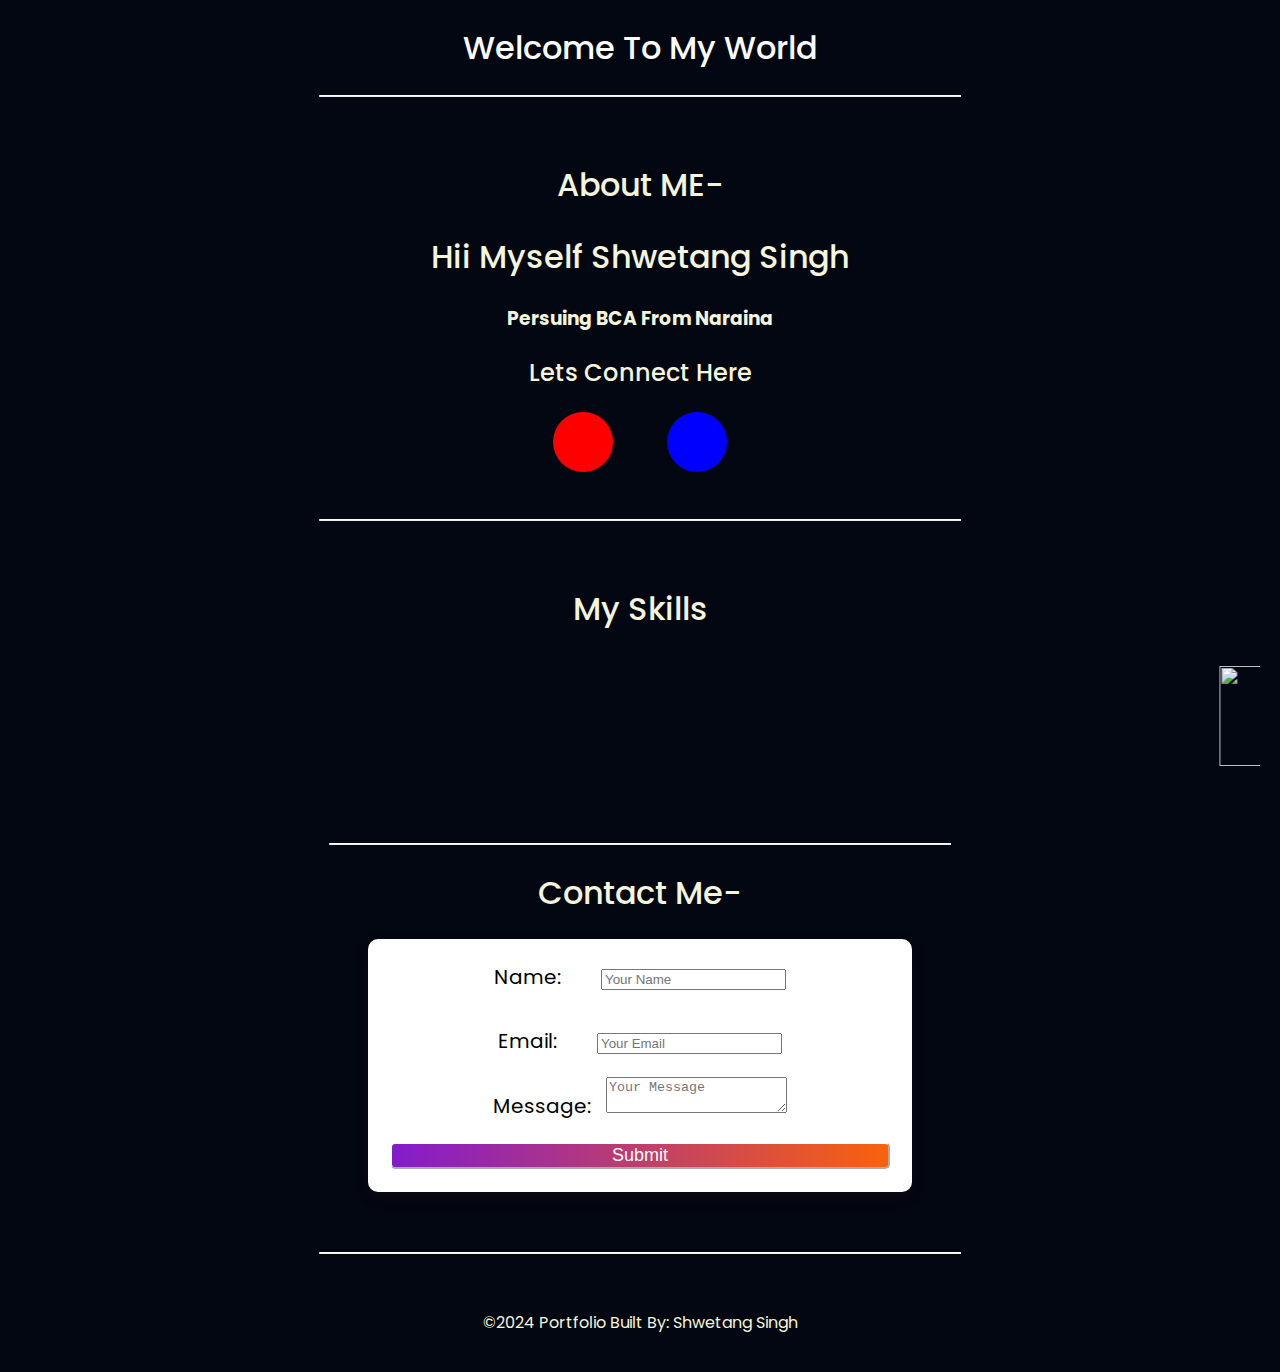
==== index.html @ e072b9e6 "Update index.html" ====
<!DOCTYPE html>
<html lang="en">
<head>
    <meta charset="UTF-8">
    <meta name="viewport" content="width=device-width, initial-scale=1.0">
    <title>Portfolio</title>
    <link rel="icon" href="dev.png" type="image/x-icon">
    <link rel="stylesheet" href="style.css">
    <link href="https://fonts.googleapis.com/css2?family=Poppins:ital,wght@0,100;0,200;0,300;0,400;0,500;0,600;0,700;0,800;0,900;1,100;1,200;1,300;1,400;1,500;1,600;1,700;1,800;1,900&display=swap" rel="stylesheet">
    <link rel="stylesheet" href="https://cdnjs.cloudflare.com/ajax/libs/font-awesome/6.5.2/css/all.min.css" integrity="sha512-SnH5WK+bZxgPHs44uWIX+LLJAJ9/2PkPKZ5QiAj6Ta86w+fsb2TkcmfRyVX3pBnMFcV7oQPJkl9QevSCWr3W6A==" crossorigin="anonymous" referrerpolicy="no-referrer" />
</head>
<body>
   <center> <header>
        <h1>Welcome To <span class="purple">My World</span></h1>
        <hr> 
              
    
            </header>

            <section>
                <h1>About ME-</h1>
                <h1> Hii Myself <span class="purple">Shwetang </span> Singh</h1>
                <h3>Persuing <span class="purple">BCA</span> From <span class="purple">Naraina</span></h3>
                <!-- <img src="dev.png" alt="shwetang pic" width="300"> -->
            
                
                <h2>Lets Connect Here</h2>
                <a  href="mailto:harshsingh24630@gmail.com" class="linkIcon email-icon" ><i class="fa-regular fa-envelope"></i></a>
                    <a  href="/" class="linkIcon ink-icon"><i class="fa-brands fa-linkedin"></i></a>
            </section><hr>
            <!-- <section> <p>Take A Look About My Some Project </p>
                <P><a class="my" href="page.html">Project 1</a></P></section>-->
            <section>
                <h1> My Skills</h1>

                <div class="box">
                 <marquee behaviour="scroll" direction="left">
                <img src="html.png"><image src="css.png"> <image src="next.png" class="big"> <image src="node-js.png"> <image src="tailwind.png"> <image src="js.png" class="big"> <image src="react.png" class="big"><img src="/c-programming-icon-c-programming-language-logo-11562945679duaxtn3yq0.png"><img src="/depositphotos_488252618-stock-illustration-python-symbol-white-background-rendering.jpg">
                                    </marquee>
                </div>
                <!-- <table>
                    <tr>
                        <td>
                            <ul>
                                <li>Web Developer</li>
                                <li>Logo Designer</li>
                                <li> SM Marketing</li>
                            </ul>
                        </td>

                    </tr>
                </table> -->

            </section>
            <section><hr>
                <h1>Contact Me-</h1>
            <form>
            <label for="name">
                Name:</label>
                <input type="text" id="name" name="name" placeholder="Your Name"> <br><br>
            
            <label for="Email">Email:</label>
                <input type="email" id="email" name="email" placeholder="Your Email"><br>
           
            <label for="message">Message:</label>
                <textarea id="message" name="message" placeholder="Your Message"></textarea> <br>
                <button type="submit">Submit</button>
            
            </form>
            </section> <hr>
            <footer>
                <p>&copy;2024 Portfolio Built By: Shwetang Singh</p>
            </footer>

    </center>
</body>
</html>
---- style.css ----
body{
   background-color: #030712;
   color:beige;
   font-family: poppins;
   line-height: 1.6;
   margin: 0;
   padding: 0;
}
hr{
   width: 50%;
   margin: 20px auto;
   border-top: 1px solid white;
}
h1,h2{
   font-weight: 500;
   font-family: "poppins";
}
p,a{
   color:beige;
   font-weight: 400;
   
}
a{
   color:beige;
   text-decoration: none;
   display: inline-block;
   margin: 5px 0;
   
}


.my{
   color:red;
   font-size: 2rem;
}
.that{
   color:yellow;
}
.fas, .fab{
   margin-right: 1px;
   color: inherit;
}
.linkIcon{
   display: inline-block;
   margin: 0 25px;
   width: 60px;
   height: 60px;
   font-size: 30px;
   border-radius: 50%;
   color: white;
   line-height: 65px;
   text-align: center;
}
.linkIcon:hover{
   transform: scale(1.2);
}
.email-icon{
   background-color: red;
}
.ink-icon{
   background-color: blue;
}
 footer{
   
   color: white;
   padding: 20px 0;
   text-align: center;

}
header{

   color: white;
   padding: 0.5px 0;
   text-align: center;

}
section{
   padding: 20px;
   
   
   
}
img{
   width: 100px;
   height: 100px;
   
   padding: 10px;
   
   
   object-fit: cover;
}
ul{
   list-style-type:none ;
   padding: 0;
   text-align: center;
}
ul li{
   display: inline-block;
   background: white;
   padding: 10px 15px;
   border-radius: 5px;
   box-shadow: 0 2px 4px white;
   margin: 0 5px;
   color: black
}
form{
   width: 100%;
   max-width: 500px;
   margin: 20px auto;
   padding: 22px;
   background: white;
   box-shadow: 0 5px 15px rgba(75, 27, 27, 0.1);
   color: black;
   font-size: 20px;
   border-radius: 10px;
   text-align: center;
}
form button{
   width: 500px;
   text-align: center;
   margin-top: 20px;
   font-size: 18px;
   background: linear-gradient(to right, #831bcd, #f9620b);
   color: white;
   border-radius: 5px;
   border-color: white;
}
form button:hover{
   background: linear-gradient(to right, #f9620b,  #831bcd );
}
form input{
   align-items: center;
   margin-left: 35px;

}
form textarea{
   margin-top: 20px;
   margin-left: 10px;
}



@media screen and (max-width: 800px) {
   form{
      width: 100%;
      max-width: 300px;
      margin: 20px auto;
      padding: 22px;
      background: white;
      box-shadow: 0 5px 15px rgba(75, 27, 27, 0.1);
      color: black;
      font-size: 15px;
      border-radius: 10px;
      text-align: center;
   }
   form button{
      width: 80%;
      text-align: center;
      margin-top: 20px;
      font-size: 25px;
      background: linear-gradient(to right, #831bcd, #f9620b);
      color: white;
      border-radius: 5px;
      border-color: white;
   }
   form button:hover{
      background: linear-gradient(to right, #f9620b,  #831bcd );
   }
   form input{
      align-items: center;
      margin-left: 35px;
   
   }
   form textarea{
      margin-top: 20px;
      margin-left: 10px;
   }
   
   /* ul{
      list-style-type:none ;
      padding: 0;
      text-align: center;
   }
   ul li{
      display:grid;
      background: white;
      
      border-radius: 5px;
      box-shadow: 0 2px 4px white;
      margin: 10px;
      color: black
   } */
   footer{
      
      color: white;
      padding: 5px 0;
      text-align: center;
   
   }
   header{
      
      color: white;
      padding: 0;
      text-align: center;
      
   
   }
   .box{
       width: 100%;
       max-width: 500px;
       background: white;
       border-radius: 10px;
       background: #050e27;
       box-shadow: 8px 8px 12px rgba(238, 249, 38, 0.7);}

       img{
         width: 70px;
         height: 70px;
         
         padding: 10px;
         
         
         object-fit: cover;
      }
   .purple{
      color: rgb(47, 11, 145);
      
      font-size: 27px;
      font-weight: 700;
      font-style: poppins;
   }
   
  .purp{
   color:  rgb(47, 11, 145);
   text-shadow: 2px 1px rgb(234, 234, 219);
   font-size: 25px;

  }
}
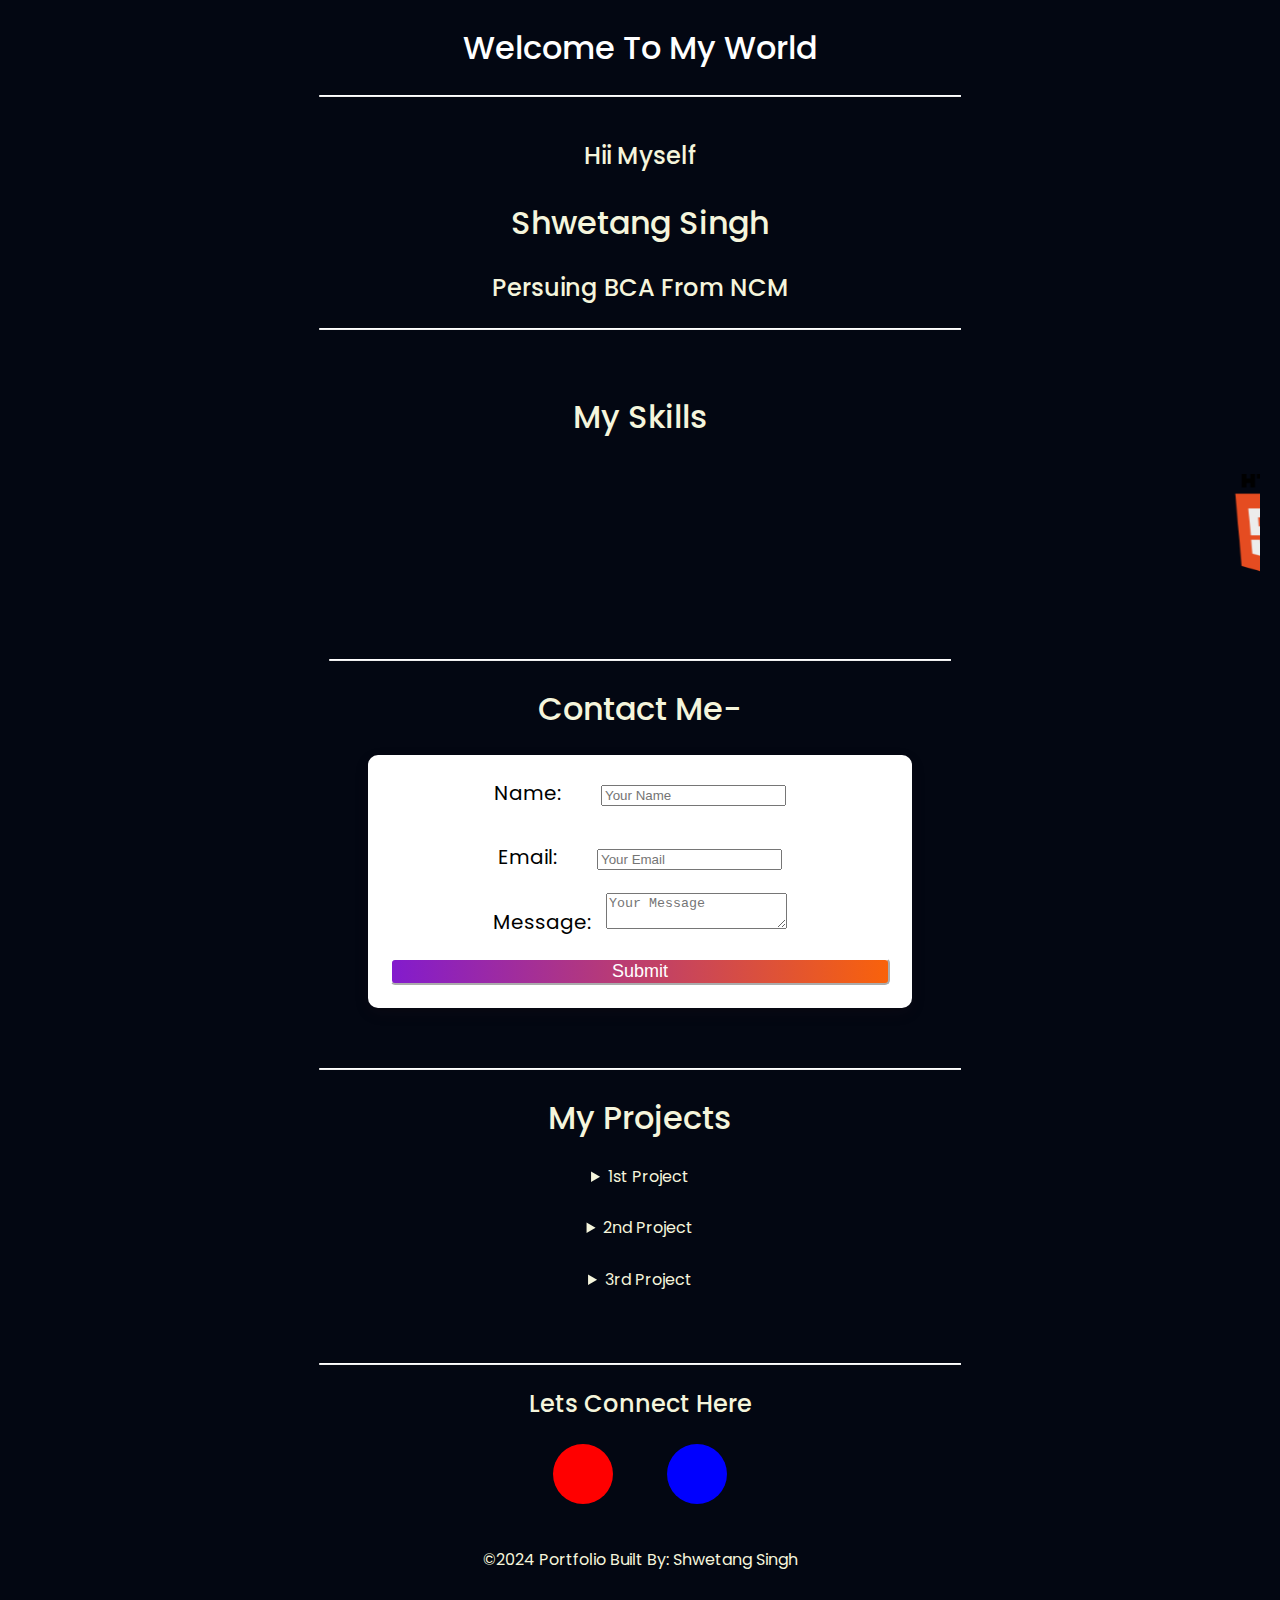
==== commit 1a224e8f: "Update index.html" ====
--- a/index.html
+++ b/index.html
@@ -17,17 +17,17 @@
     
             </header>
 
-            <section>
-                <h1>About ME-</h1>
-                <h1> Hii Myself <span class="purple">Shwetang </span> Singh</h1>
-                <h3>Persuing <span class="purple">BCA</span> From <span class="purple">Naraina</span></h3>
+            
+                <h2>Hii Myself</h2>
+                <h1>  <span class="purple">Shwetang </span> Singh</h1>
+                <h2>Persuing <span class="purple">BCA</span> From <span class="purple">NCM</span></h2>
                 <!-- <img src="dev.png" alt="shwetang pic" width="300"> -->
             
                 
-                <h2>Lets Connect Here</h2>
+                <!-- <h2>Lets Connect Here</h2>
                 <a  href="mailto:harshsingh24630@gmail.com" class="linkIcon email-icon" ><i class="fa-regular fa-envelope"></i></a>
-                    <a  href="/" class="linkIcon ink-icon"><i class="fa-brands fa-linkedin"></i></a>
-            </section><hr>
+                    <a  href="/" class="linkIcon ink-icon"><i class="fa-brands fa-linkedin"></i></a> -->
+            <hr>
             <!-- <section> <p>Take A Look About My Some Project </p>
                 <P><a class="my" href="page.html">Project 1</a></P></section>-->
             <section>
@@ -67,11 +67,39 @@
                 <button type="submit">Submit</button>
             
             </form>
+            
             </section> <hr>
+            <h1>My Projects</h1>
+            <details>
+                <summary>1st   Project</summary>
+                <h2>Recipe Finder- React App</h2>
+                <p>Crated On React & Using API to Fetch Data.</p>
+                <img src="/Screenshot (216).png" class="jp">
+            </details> <br>
+            <details>
+                <summary>2nd   Project</summary>
+                <h2>Netflix Homepage</h2>
+                <p>Bharat Intern Task For Frontend Development</p>
+                <video width="300" height="220" controls>
+                    <source src="/Netflix Homepage - Personal - Microsoft​ Edge Beta 2024-03-08 19-28-49 - Trim.mp4" type="video/mp4">
+                </video>
+            </details> <br>
+            <details>
+                <summary>3rd   Project</summary>
+                <h2>Personal Portfolio</h2>
+                <p> Created By Using Html5 & CSS3   Project Is live & Hosted On Vercel</p>
+                <img src="/WhatsApp Image 2024-06-20 at 17.17.06_98684cf1.jpg" class="jp">
+            </details><br><br> <hr>
+            <div>
+                <h2>Lets Connect Here</h2>
+                <a  href="mailto:harshsingh24630@gmail.com" class="linkIcon email-icon" ><i class="fa-regular fa-envelope"></i></a>
+                    <a  href="www.linkedin.com/in/shwetang-singh-13a51b200" class="linkIcon ink-icon"><i class="fa-brands fa-linkedin"></i></a>
+            </div>
             <footer>
                 <p>&copy;2024 Portfolio Built By: Shwetang Singh</p>
             </footer>
 
+
     </center>
 </body>
 </html>
--- a/style.css
+++ b/style.css
@@ -230,10 +230,5 @@
       font-style: poppins;
    }
    
-  .purp{
-   color:  rgb(47, 11, 145);
-   text-shadow: 2px 1px rgb(234, 234, 219);
-   font-size: 25px;
-
-  }
-}
+  
+}
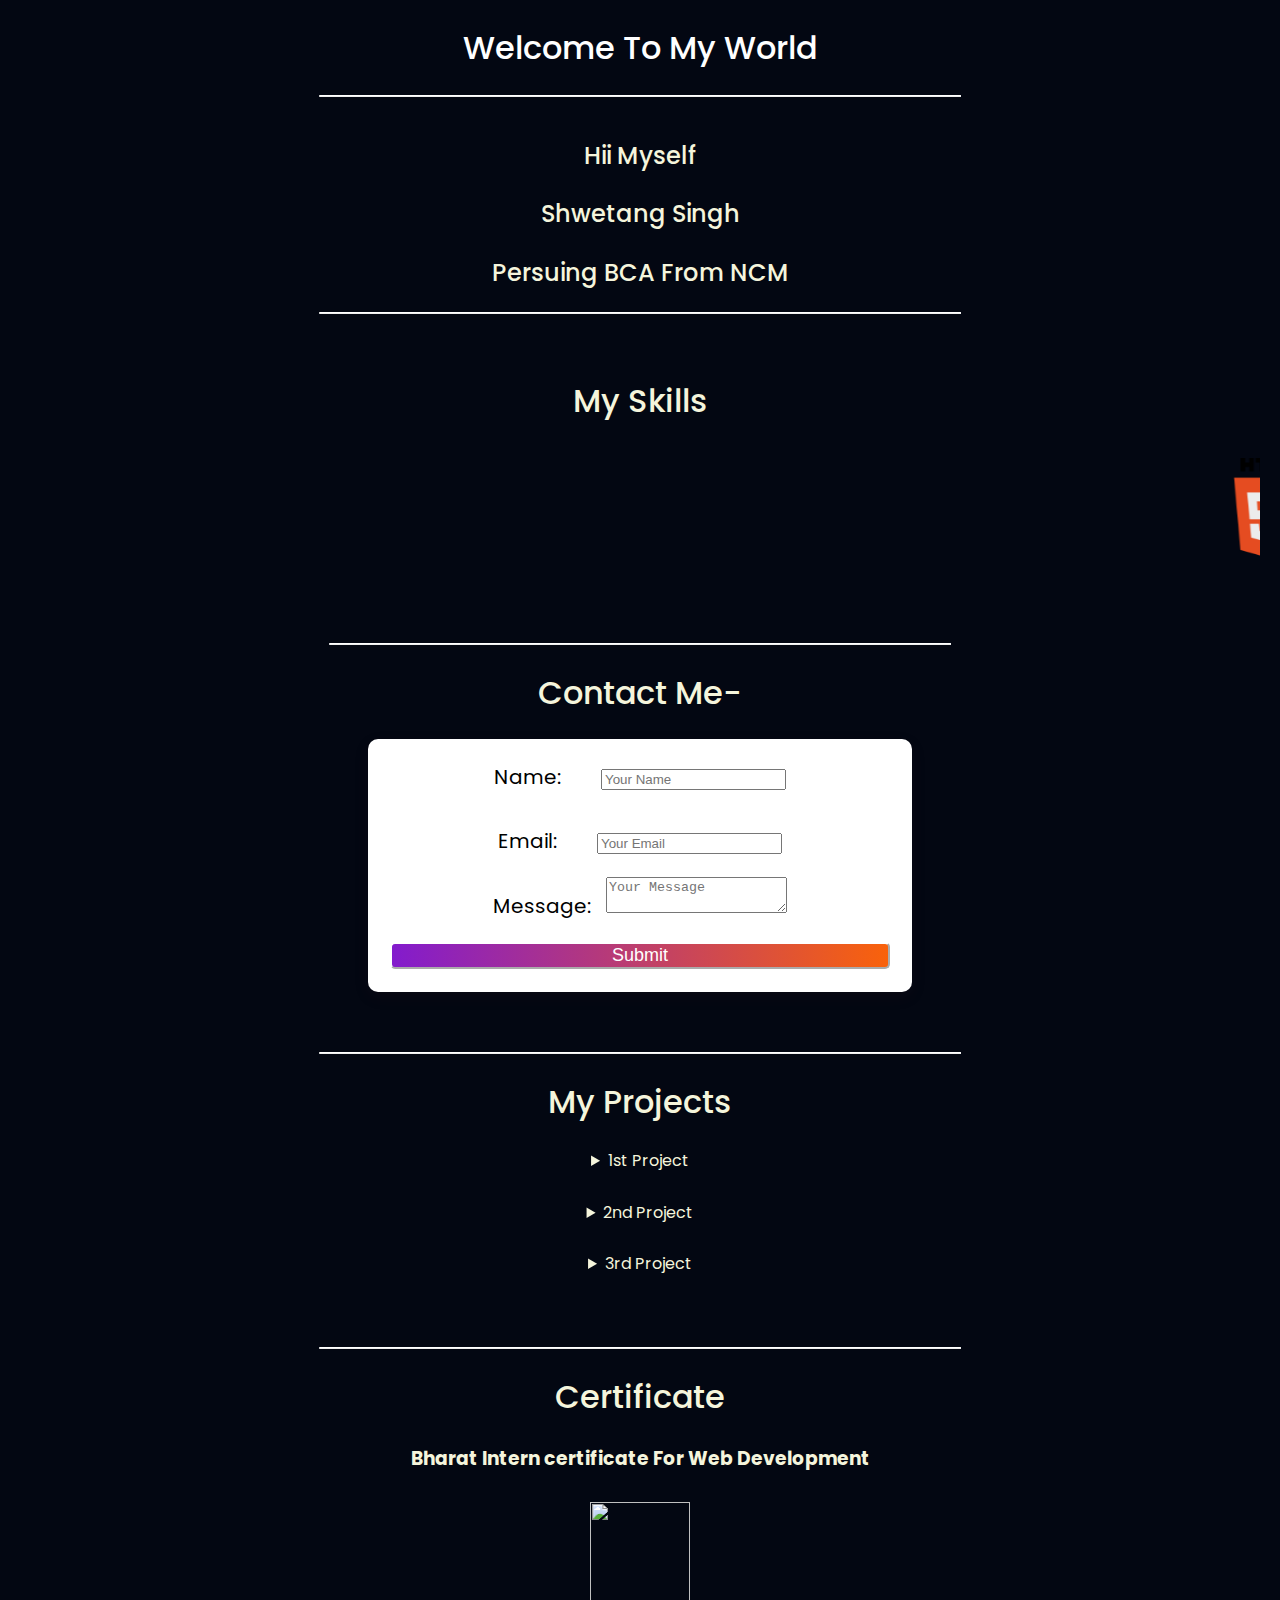
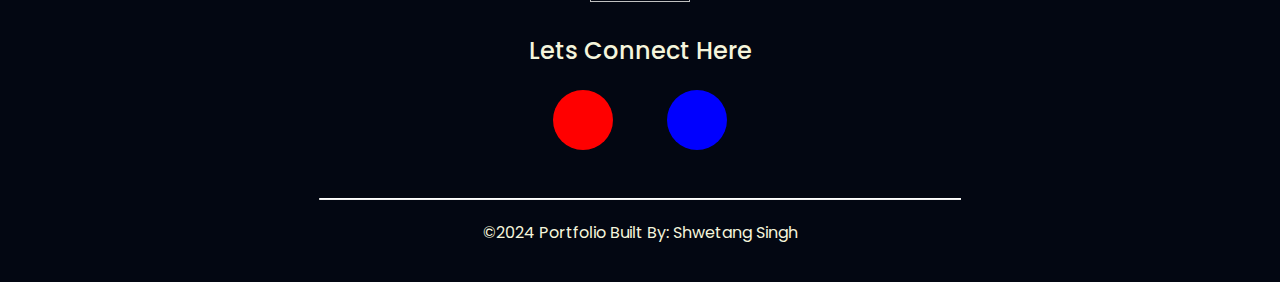
==== commit b45eaf91: "Update index.html" ====
--- a/index.html
+++ b/index.html
@@ -19,7 +19,7 @@
 
             
                 <h2>Hii Myself</h2>
-                <h1>  <span class="purple">Shwetang </span> Singh</h1>
+                <h2>  <span class="purple">Shwetang </span> Singh</h2>
                 <h2>Persuing <span class="purple">BCA</span> From <span class="purple">NCM</span></h2>
                 <!-- <img src="dev.png" alt="shwetang pic" width="300"> -->
             
@@ -90,12 +90,27 @@
                 <p> Created By Using Html5 & CSS3   Project Is live & Hosted On Vercel</p>
                 <img src="/WhatsApp Image 2024-06-20 at 17.17.06_98684cf1.jpg" class="jp">
             </details><br><br> <hr>
+            
+            <!-- flip card code -->
+            
+           <h1>Certificate</h1>
+           <div class="cert">
+            <h3>Bharat Intern certificate For Web Development</h3>
+          
+            <img src="/Screenshot (487).png" class="ce" controls>
+           </div>
+              
+        
+
             <div>
                 <h2>Lets Connect Here</h2>
                 <a  href="mailto:harshsingh24630@gmail.com" class="linkIcon email-icon" ><i class="fa-regular fa-envelope"></i></a>
                     <a  href="www.linkedin.com/in/shwetang-singh-13a51b200" class="linkIcon ink-icon"><i class="fa-brands fa-linkedin"></i></a>
             </div>
+
+
             <footer>
+                <div><hr class="dd"><div>
                 <p>&copy;2024 Portfolio Built By: Shwetang Singh</p>
             </footer>
 
--- a/style.css
+++ b/style.css
@@ -211,7 +211,7 @@
        background: white;
        border-radius: 10px;
        background: #050e27;
-       box-shadow: 8px 8px 12px rgba(238, 249, 38, 0.7);}
+       box-shadow: 8px 8px 12px rgb(238, 249, 38);}
 
        img{
          width: 70px;
@@ -225,10 +225,40 @@
    .purple{
       color: rgb(47, 11, 145);
       
-      font-size: 27px;
+      font-size: 30px;
       font-weight: 700;
       font-style: poppins;
    }
    
   
-}
+
+  
+  details{
+   max-width: 300px;
+   width: 100%;
+   background:#07163f;
+   box-shadow: 10px 10px 8px rgba(240, 252, 27, 0.954);
+   color: whitesmoke;
+   border-radius: 10px;
+   
+  }
+  summary{
+   font-size: 25px;
+  }
+  summary:hover{
+   background: rgb(243, 243, 242);
+   color: black;
+   border-radius: 10px;
+   
+  }
+ 
+  .jp{
+   height: 200px;
+   width: 270px;
+   border-radius: 30px;
+   
+   
+   border-style: none;
+  }
+
+}
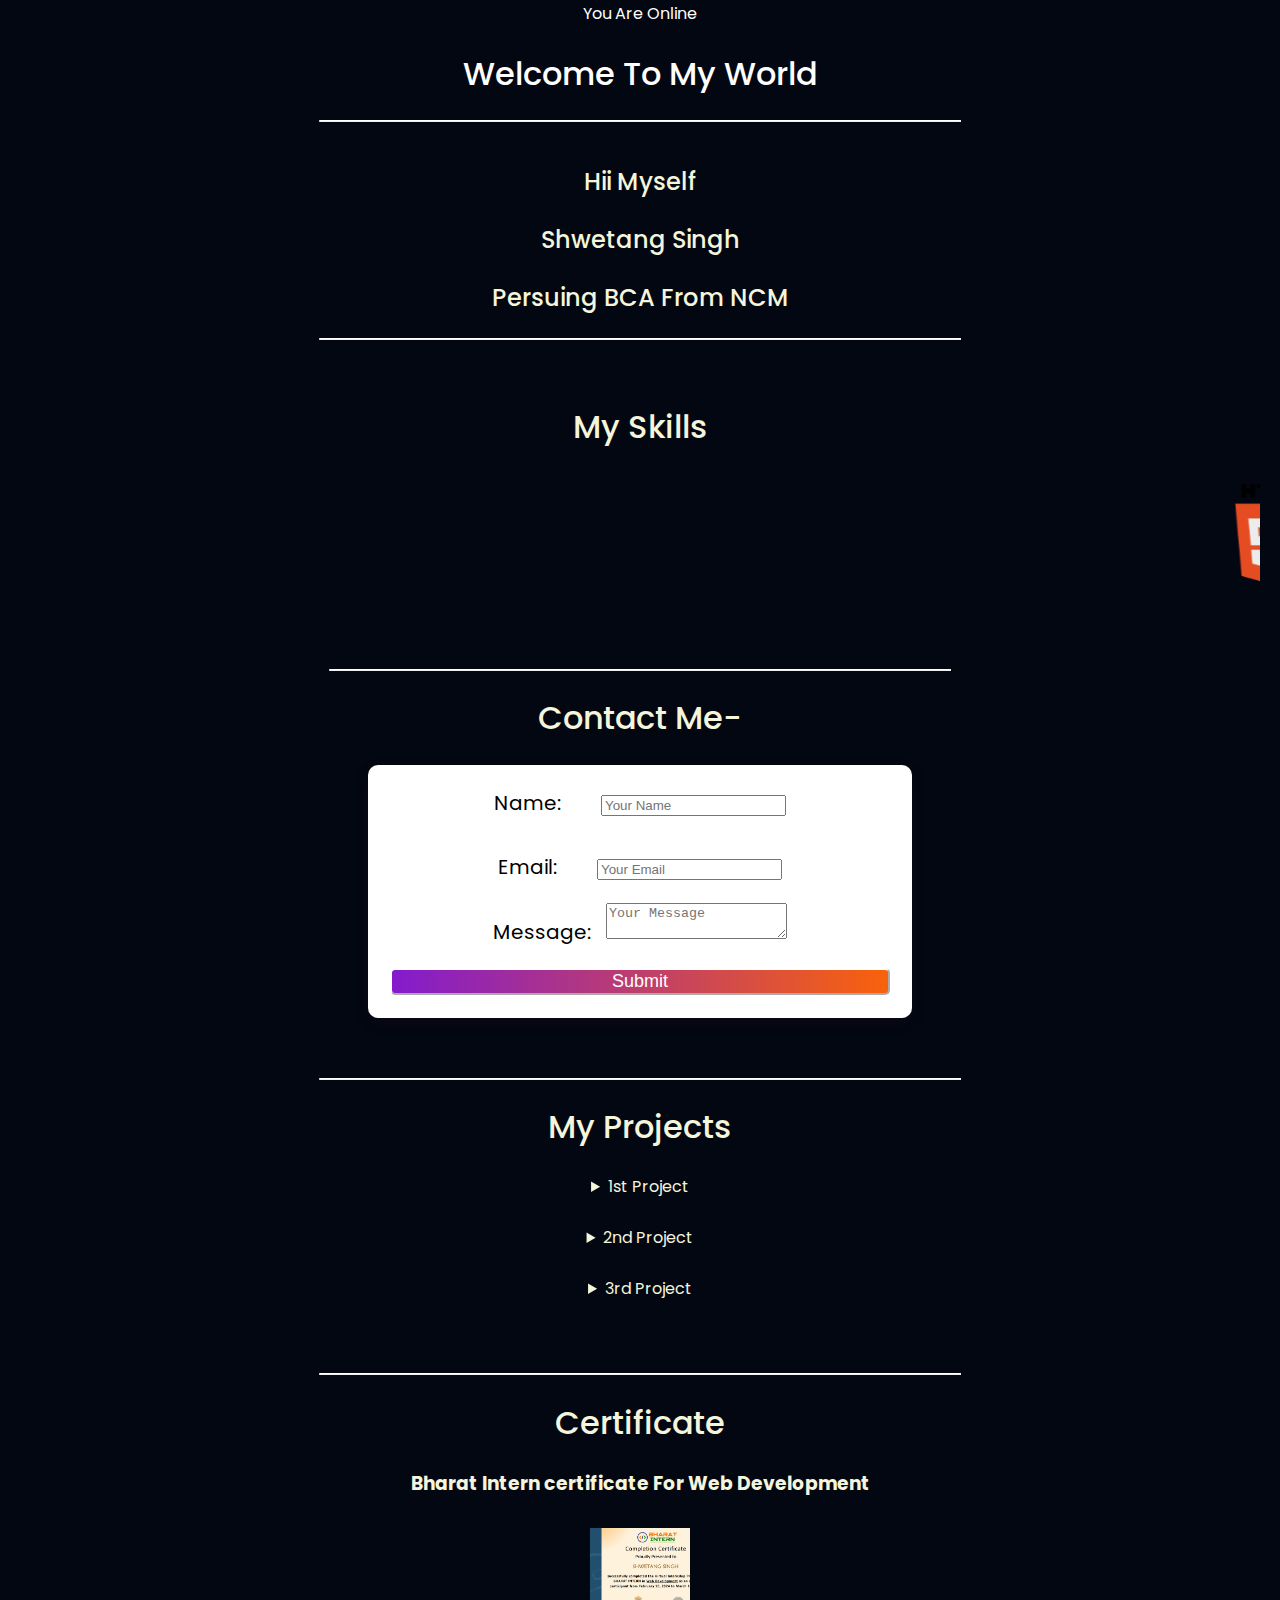
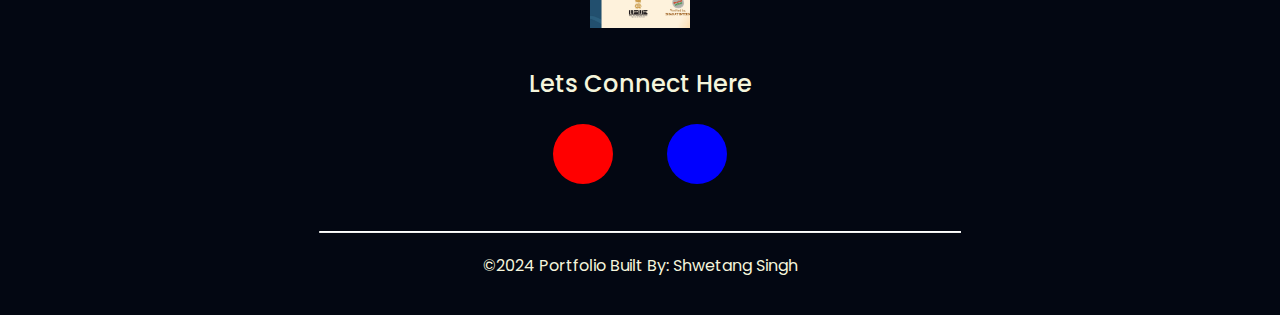
==== commit b7d17d19: "Update index.html" ====
--- a/index.html
+++ b/index.html
@@ -11,22 +11,30 @@
 </head>
 <body>
    <center> <header>
+    <div id="status"> Network</div>
+    <script>
+     const status = document.getElementById("status");
+
+     if (navigator.onLine) {
+         status.innerHTML = '<div class="online">You Are Online </div>';
+
+     }
+     else{
+          status.innerHTML = '<div class="offline">You are Offline </div>';
+     }
+    </script>
         <h1>Welcome To <span class="purple">My World</span></h1>
         <hr> 
               
     
             </header>
-
+           
+ 
             
                 <h2>Hii Myself</h2>
                 <h2>  <span class="purple">Shwetang </span> Singh</h2>
                 <h2>Persuing <span class="purple">BCA</span> From <span class="purple">NCM</span></h2>
-                <!-- <img src="dev.png" alt="shwetang pic" width="300"> -->
-            
-                
-                <!-- <h2>Lets Connect Here</h2>
-                <a  href="mailto:harshsingh24630@gmail.com" class="linkIcon email-icon" ><i class="fa-regular fa-envelope"></i></a>
-                    <a  href="/" class="linkIcon ink-icon"><i class="fa-brands fa-linkedin"></i></a> -->
+               
             <hr>
             <!-- <section> <p>Take A Look About My Some Project </p>
                 <P><a class="my" href="page.html">Project 1</a></P></section>-->
@@ -38,18 +46,7 @@
                 <img src="html.png"><image src="css.png"> <image src="next.png" class="big"> <image src="node-js.png"> <image src="tailwind.png"> <image src="js.png" class="big"> <image src="react.png" class="big"><img src="/c-programming-icon-c-programming-language-logo-11562945679duaxtn3yq0.png"><img src="/depositphotos_488252618-stock-illustration-python-symbol-white-background-rendering.jpg">
                                     </marquee>
                 </div>
-                <!-- <table>
-                    <tr>
-                        <td>
-                            <ul>
-                                <li>Web Developer</li>
-                                <li>Logo Designer</li>
-                                <li> SM Marketing</li>
-                            </ul>
-                        </td>
-
-                    </tr>
-                </table> -->
+              
 
             </section>
             <section><hr>
@@ -113,7 +110,7 @@
                 <div><hr class="dd"><div>
                 <p>&copy;2024 Portfolio Built By: Shwetang Singh</p>
             </footer>
-
+         
 
     </center>
 </body>
--- a/style.css
+++ b/style.css
@@ -256,9 +256,25 @@
    height: 200px;
    width: 270px;
    border-radius: 30px;
-   
-   
+   border-style: solid;
+   border-color: #030712;
    border-style: none;
   }
-
-}
+  .dd{
+   width:100%;
+   
+  }
+  
+  .cert{
+     height: 300px;
+     width: 300px;
+     border-radius: 10px;
+     box-shadow: 7px 6px 6px 6px rgb(11, 186, 95);
+     background: #050e27;
+  }
+  .ce{
+   height:200px;
+   width:280px;
+   border-radius: 20px;
+  }
+}
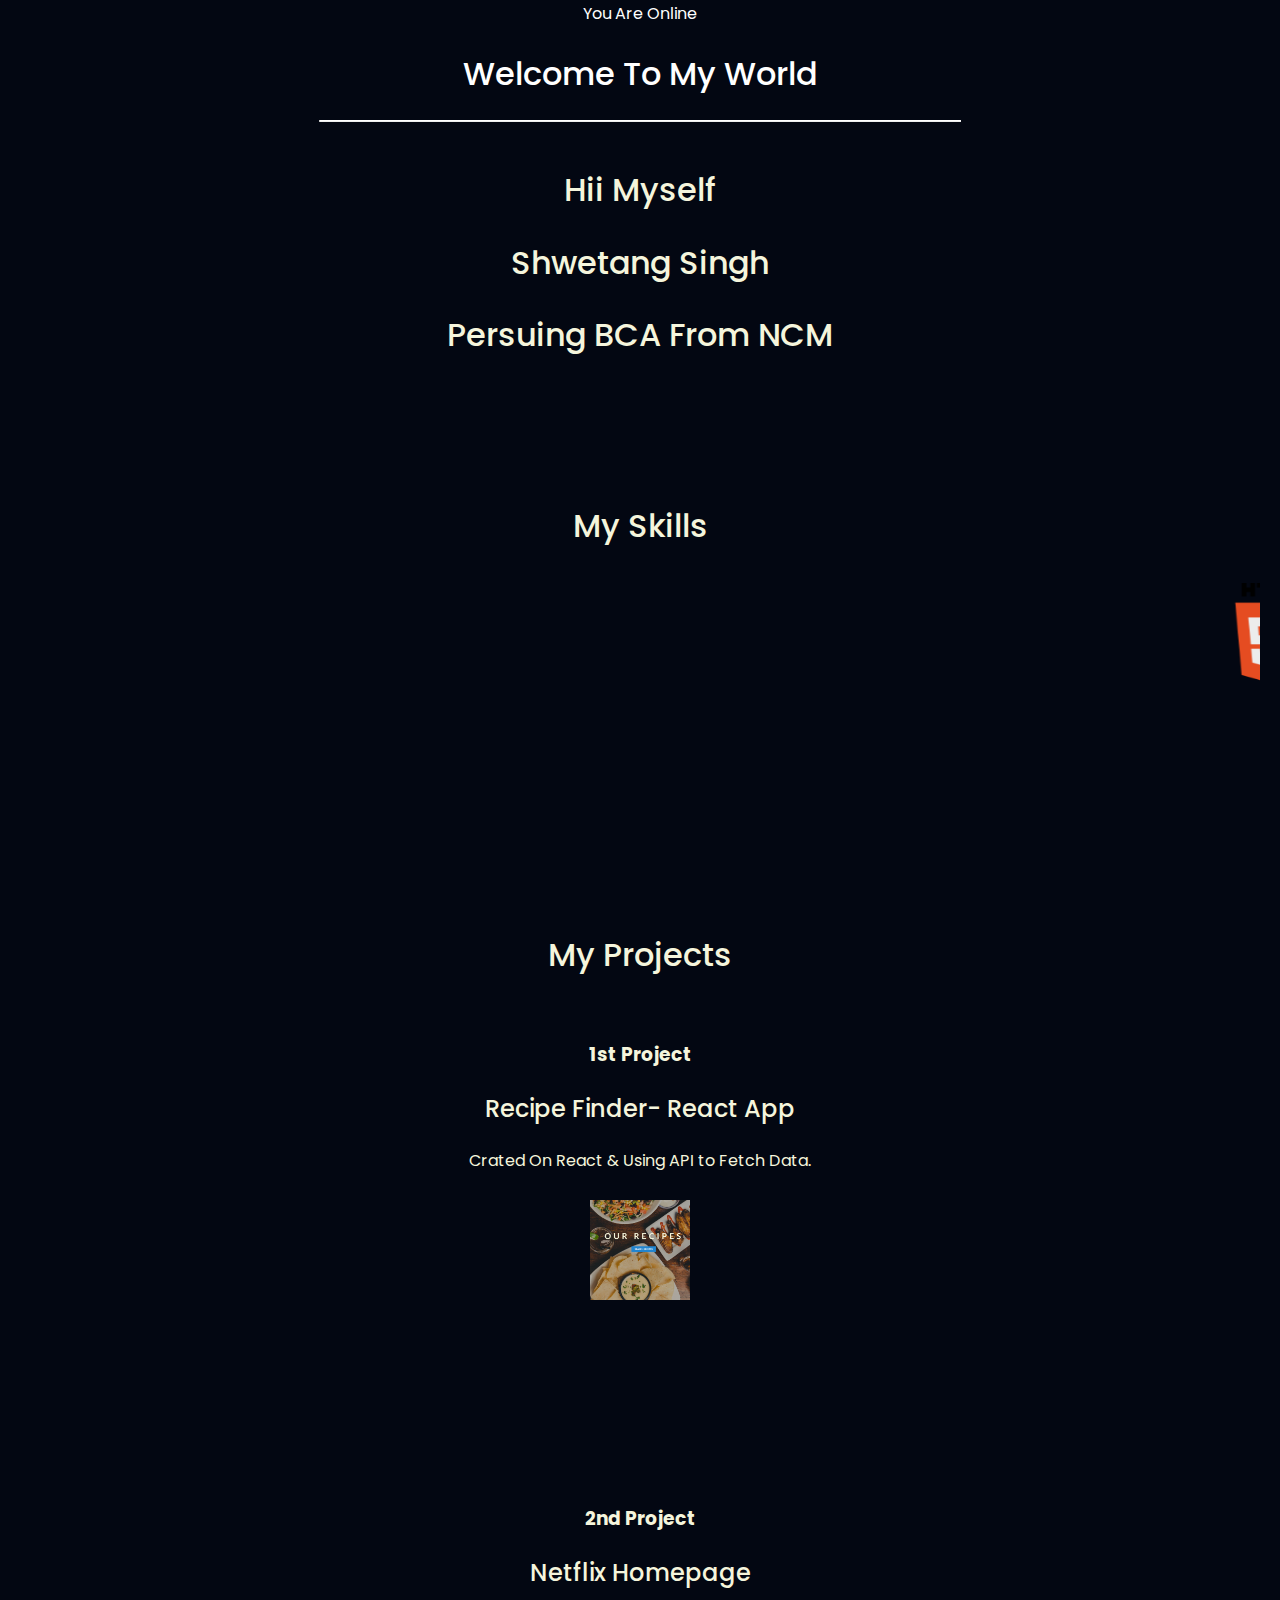
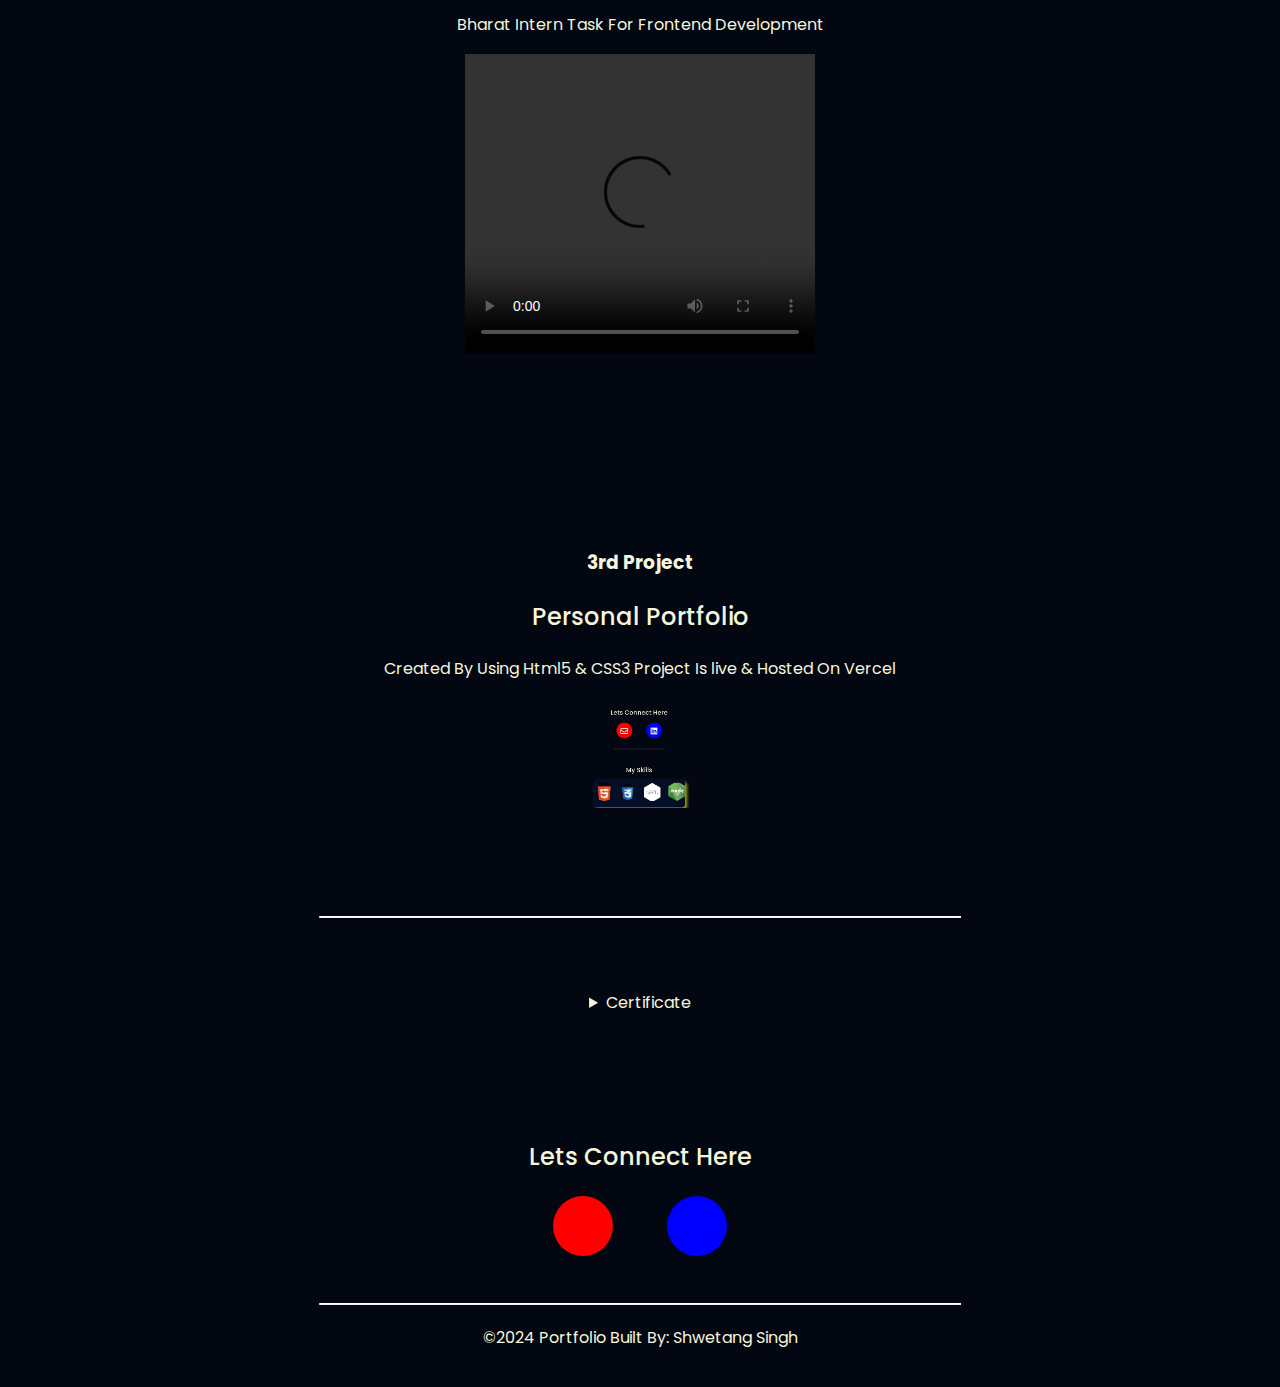
==== commit 5461aff7: "Update index.html" ====
--- a/index.html
+++ b/index.html
@@ -31,13 +31,12 @@
            
  
             
-                <h2>Hii Myself</h2>
-                <h2>  <span class="purple">Shwetang </span> Singh</h2>
-                <h2>Persuing <span class="purple">BCA</span> From <span class="purple">NCM</span></h2>
+                <h1>Hii Myself</h1>
+                <h1>  <span class="purple">Shwetang </span> Singh</h1>
+                <h1>Persuing <span class="purple">BCA</span> From <span class="purple">NCM</span></h1>
                
-            <hr>
-            <!-- <section> <p>Take A Look About My Some Project </p>
-                <P><a class="my" href="page.html">Project 1</a></P></section>-->
+                <br><br><br>
+                
             <section>
                 <h1> My Skills</h1>
 
@@ -46,58 +45,42 @@
                 <img src="html.png"><image src="css.png"> <image src="next.png" class="big"> <image src="node-js.png"> <image src="tailwind.png"> <image src="js.png" class="big"> <image src="react.png" class="big"><img src="/c-programming-icon-c-programming-language-logo-11562945679duaxtn3yq0.png"><img src="/depositphotos_488252618-stock-illustration-python-symbol-white-background-rendering.jpg">
                                     </marquee>
                 </div>
-              
+                <br><br><br><br>
 
-            </section>
-            <section><hr>
-                <h1>Contact Me-</h1>
-            <form>
-            <label for="name">
-                Name:</label>
-                <input type="text" id="name" name="name" placeholder="Your Name"> <br><br>
-            
-            <label for="Email">Email:</label>
-                <input type="email" id="email" name="email" placeholder="Your Email"><br>
-           
-            <label for="message">Message:</label>
-                <textarea id="message" name="message" placeholder="Your Message"></textarea> <br>
-                <button type="submit">Submit</button>
-            
-            </form>
-            
-            </section> <hr>
-            <h1>My Projects</h1>
-            <details>
-                <summary>1st   Project</summary>
+            </section><br><br><br>
+          <div>
+            <h1>My Projects</h1></div>
+              <section class="sec">
+                <h3>1st   Project</h3>
                 <h2>Recipe Finder- React App</h2>
                 <p>Crated On React & Using API to Fetch Data.</p>
-                <img src="/Screenshot (216).png" class="jp">
-            </details> <br>
-            <details>
-                <summary>2nd   Project</summary>
+                <img src="/Screenshot (216).png" class="jp"></section>
+            <br><br><br><br><br>
+              <section class="sec">
+                <h3>2nd   Project</h3>
                 <h2>Netflix Homepage</h2>
                 <p>Bharat Intern Task For Frontend Development</p>
-                <video width="300" height="220" controls>
+                <video width="350" height="300" controls>
                     <source src="/Netflix Homepage - Personal - Microsoft​ Edge Beta 2024-03-08 19-28-49 - Trim.mp4" type="video/mp4">
-                </video>
-            </details> <br>
-            <details>
-                <summary>3rd   Project</summary>
+                </video></section>
+             <br><br><br><br><br>
+            <section class="sec">
+                <h3>3rd   Project</h3>
                 <h2>Personal Portfolio</h2>
                 <p> Created By Using Html5 & CSS3   Project Is live & Hosted On Vercel</p>
-                <img src="/WhatsApp Image 2024-06-20 at 17.17.06_98684cf1.jpg" class="jp">
-            </details><br><br> <hr>
-            
+                <img src="/WhatsApp Image 2024-06-20 at 17.17.06_98684cf1.jpg" class="jp"></section>
+           <br><br> <hr>
+            <br><br>
             <!-- flip card code -->
-            
-           <h1>Certificate</h1>
-           <div class="cert">
+            <details>
+           <summary>Certificate</summary>
+           
             <h3>Bharat Intern certificate For Web Development</h3>
           
             <img src="/Screenshot (487).png" class="ce" controls>
-           </div>
-              
-        
+          
+        </details>
+        <br><br><br><br>
 
             <div>
                 <h2>Lets Connect Here</h2>
--- a/style.css
+++ b/style.css
@@ -277,4 +277,41 @@
    width:280px;
    border-radius: 20px;
   }
-}
+  .online {
+   font-size: 20px;
+   background-color: white;
+   border-radius: 50px;
+   font-weight: 800;
+   color: green;
+   height: 35px;
+   width: 100%;
+   max-width: 200px;
+   -webkit-animation: cssAnimation 5s forwards; 
+    animation: cssAnimation 5s forwards;
+}
+@keyframes cssAnimation {
+    0%   {opacity: 1;}
+    90%  {opacity: 1;}
+    100% {opacity: 0;}
+}
+@-webkit-keyframes cssAnimation {
+    0%   {opacity: 1;}
+    90%  {opacity: 1;}
+    100% {opacity: 0;}
+}
+  }
+  .offline{
+   font-size: 20px;
+   background-color: white;
+   border-radius: 50px;
+   font-weight: 800;
+   color: red;
+   height: 35px;
+   width: 100%;
+   max-width: 200px;
+   text-align: center;
+  
+  }
+
+
+
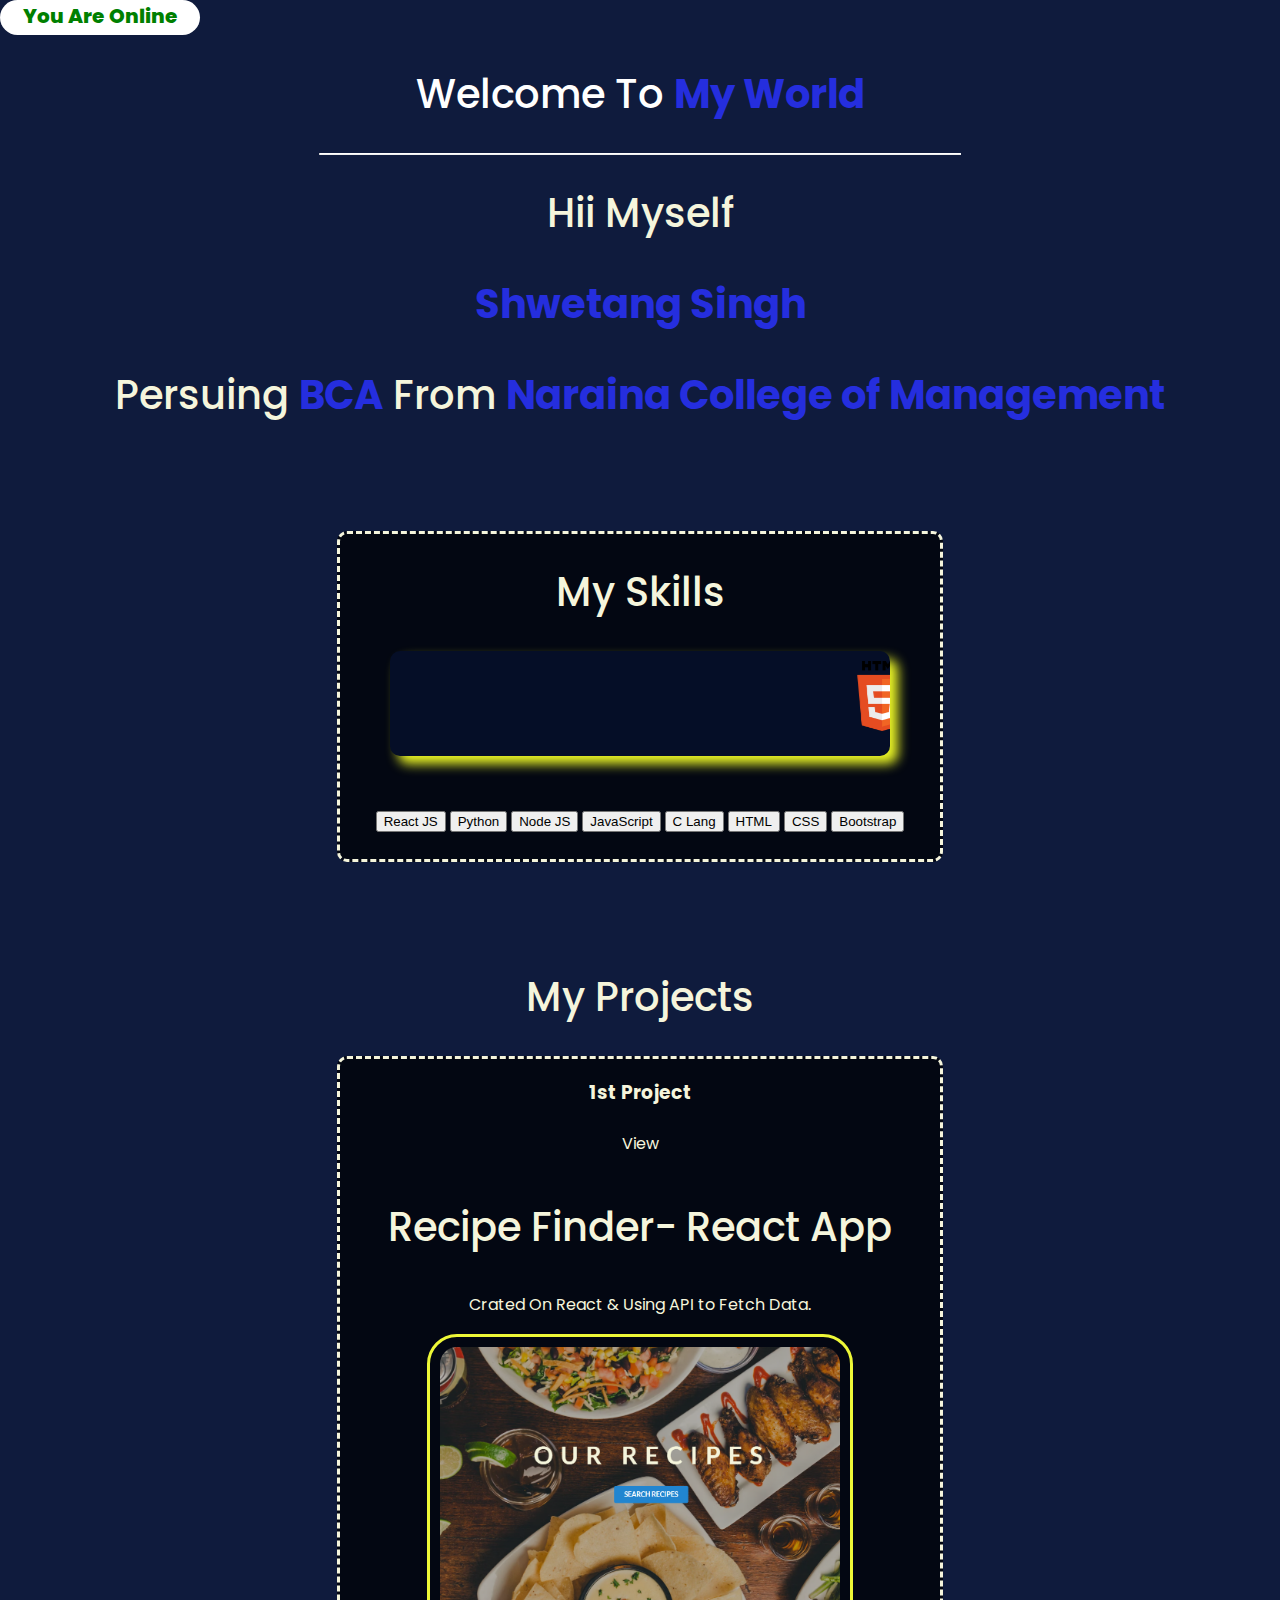
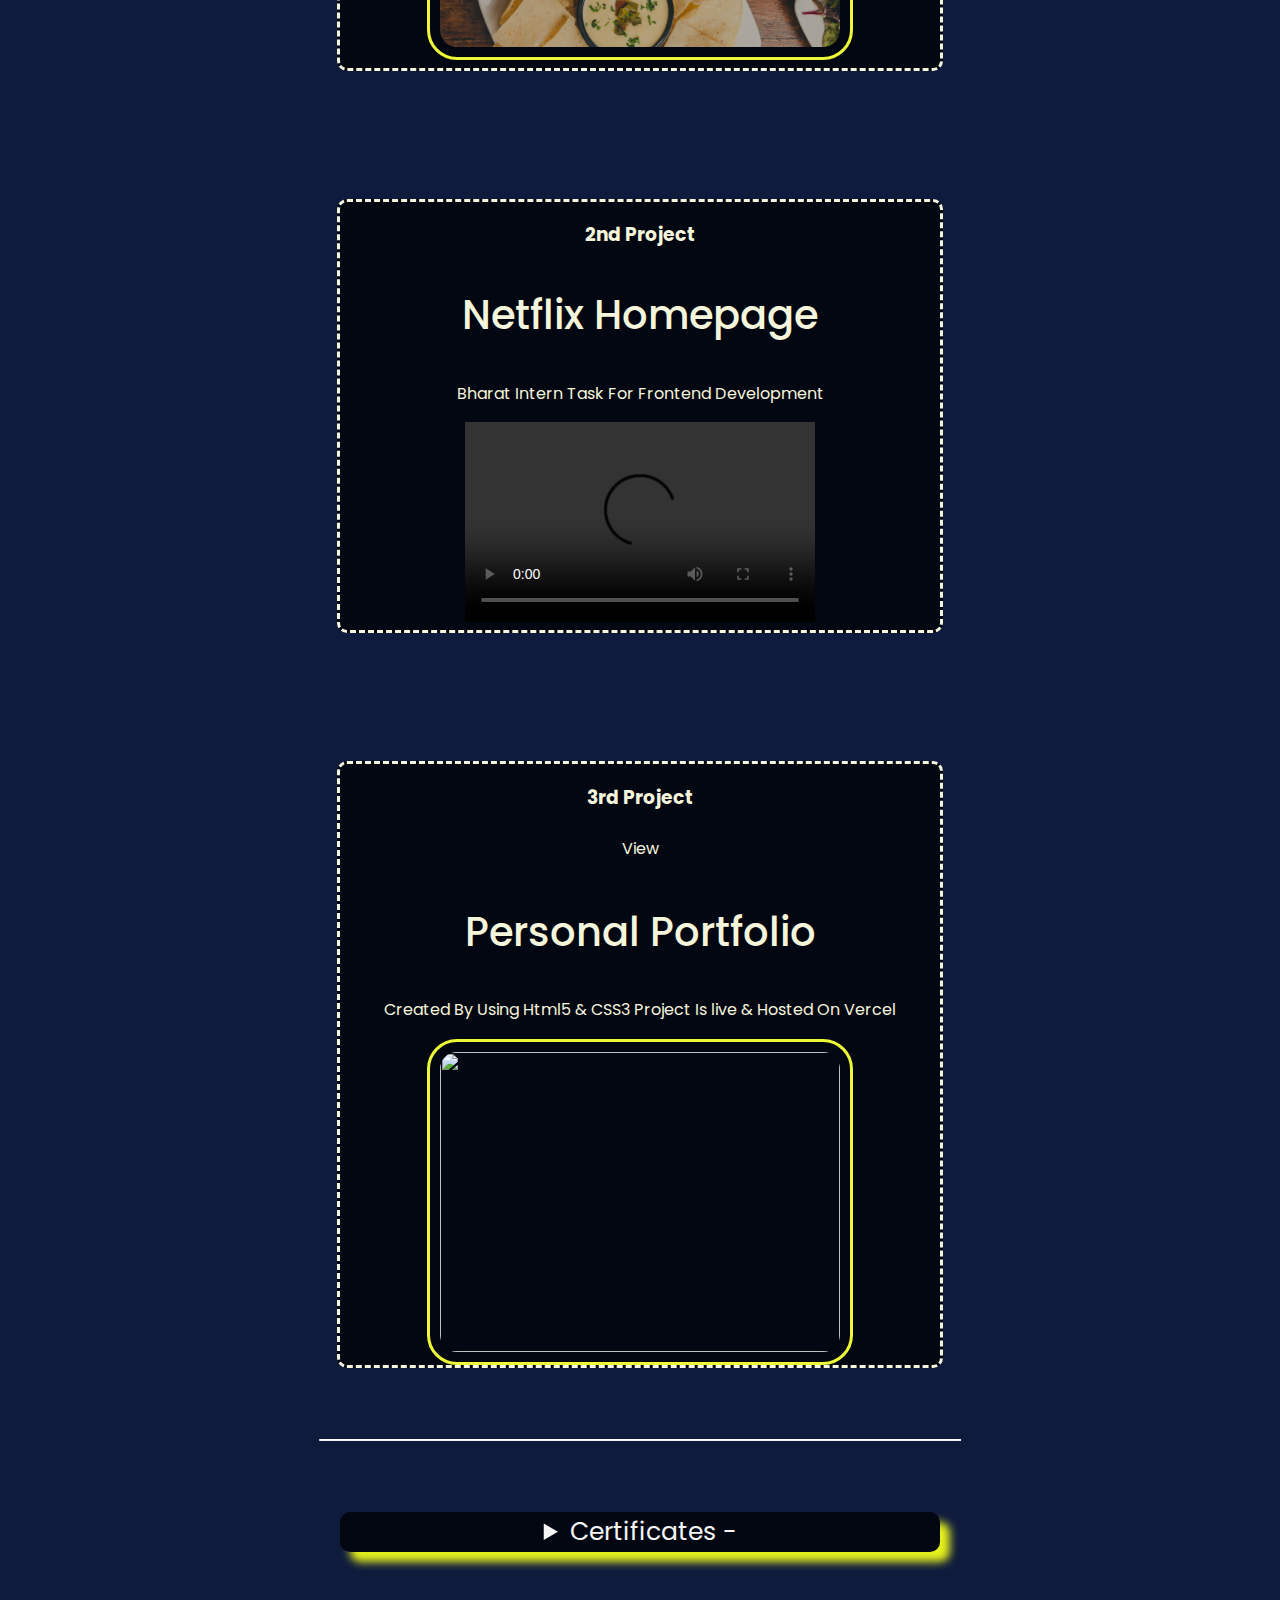
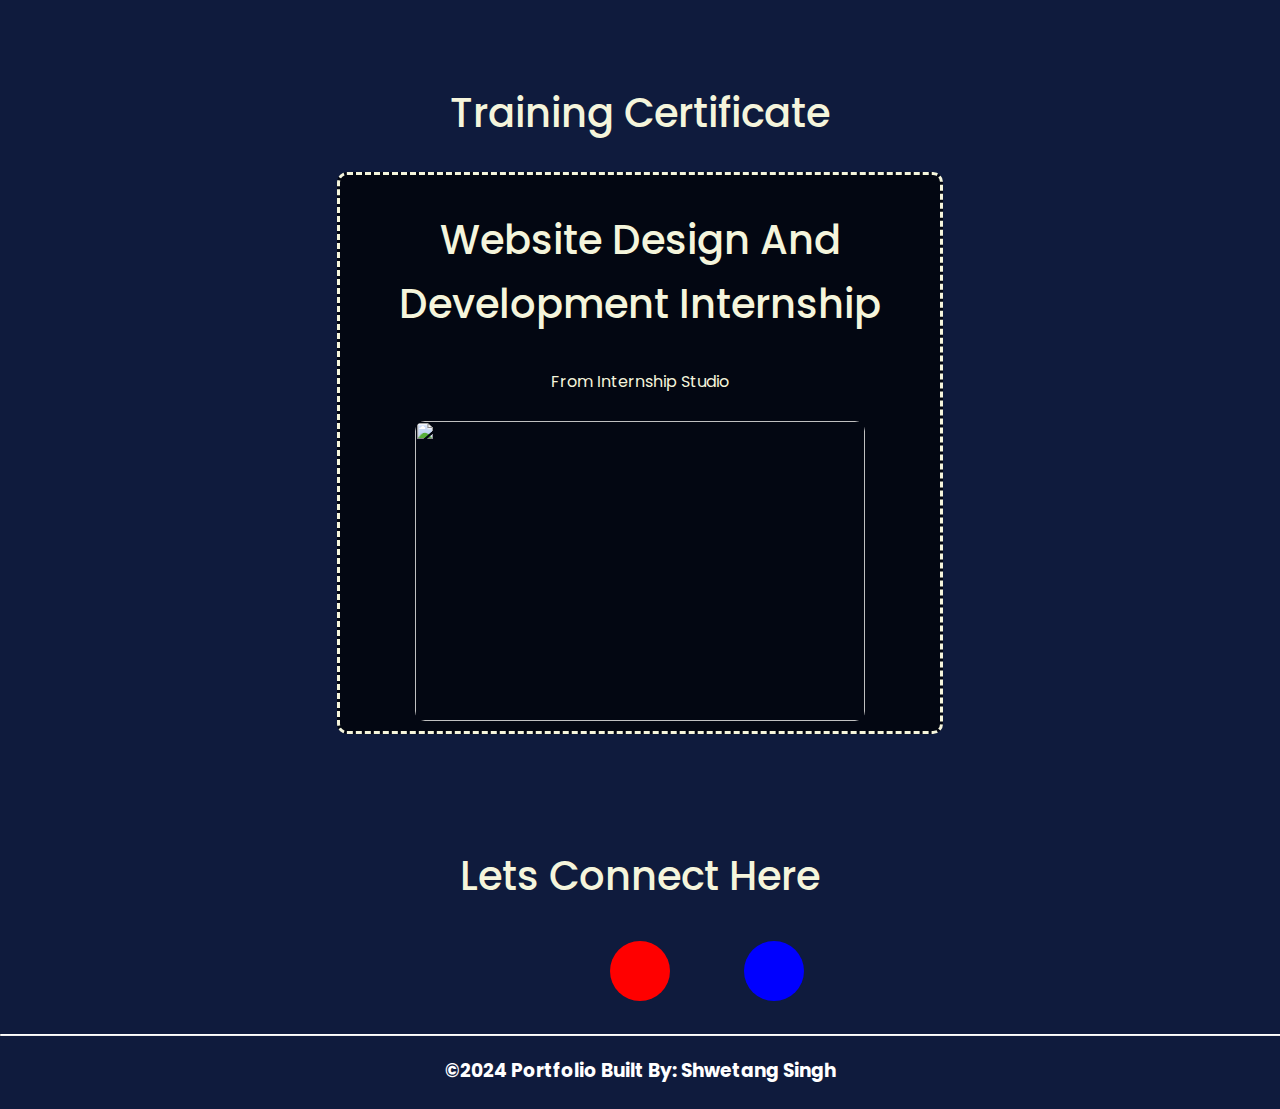
==== commit 6569e075: "Update index.html" ====
--- a/index.html
+++ b/index.html
@@ -32,8 +32,8 @@
  
             
                 <h1>Hii Myself</h1>
-                <h1>  <span class="purple">Shwetang </span> Singh</h1>
-                <h1>Persuing <span class="purple">BCA</span> From <span class="purple">NCM</span></h1>
+                <h1>  <span class="purple">Shwetang Singh</span> </h1>
+                <h1>Persuing <span class="purple">BCA</span> From <span class="purple">Naraina College of Management</span></h1>
                
                 <br><br><br>
                 
@@ -44,14 +44,17 @@
                  <marquee behaviour="scroll" direction="left">
                 <img src="html.png"><image src="css.png"> <image src="next.png" class="big"> <image src="node-js.png"> <image src="tailwind.png"> <image src="js.png" class="big"> <image src="react.png" class="big"><img src="/c-programming-icon-c-programming-language-logo-11562945679duaxtn3yq0.png"><img src="/depositphotos_488252618-stock-illustration-python-symbol-white-background-rendering.jpg">
                                     </marquee>
+                                  
                 </div>
-                <br><br><br><br>
 
+                <br><br>
+                <button>React JS</button> <button>Python</button> <button>Node JS</button> <button>JavaScript</button> <button>C Lang</button> <button>HTML</button>   <button>CSS</button> <button>Bootstrap</button>  
+               <br><br>
             </section><br><br><br>
           <div>
-            <h1>My Projects</h1></div>
+            <h1 class="h">My Projects</h1></div>
               <section class="sec">
-                <h3>1st   Project</h3>
+               <div class="container"> <h3>1st   Project</h3> <a href="https://hrsrecipefinder.netlify.app/" <button class="b">View</button></a> </div>
                 <h2>Recipe Finder- React App</h2>
                 <p>Crated On React & Using API to Fetch Data.</p>
                 <img src="/Screenshot (216).png" class="jp"></section>
@@ -60,38 +63,50 @@
                 <h3>2nd   Project</h3>
                 <h2>Netflix Homepage</h2>
                 <p>Bharat Intern Task For Frontend Development</p>
-                <video width="350" height="300" controls>
+                <video width="350" height="200" controls>
                     <source src="/Netflix Homepage - Personal - Microsoft​ Edge Beta 2024-03-08 19-28-49 - Trim.mp4" type="video/mp4">
                 </video></section>
              <br><br><br><br><br>
             <section class="sec">
-                <h3>3rd   Project</h3>
+             <div class="container">   <h3>3rd   Project</h3> <a href="https://e-commerce-design-blond.vercel.app/" <button class="b">View</button></a> </div>
                 <h2>Personal Portfolio</h2>
                 <p> Created By Using Html5 & CSS3   Project Is live & Hosted On Vercel</p>
-                <img src="/WhatsApp Image 2024-06-20 at 17.17.06_98684cf1.jpg" class="jp"></section>
+                <img src="/Screenshot (756).png" class="jp"></section>
            <br><br> <hr>
             <br><br>
             <!-- flip card code -->
             <details>
-           <summary>Certificate</summary>
+           <summary>Certificates -</summary>
            
-            <h3>Bharat Intern certificate For Web Development</h3>
+            <h2>Bharat Intern certificate For Web Development</h2>
           
             <img src="/Screenshot (487).png" class="ce" controls>
+
+            <h2>Website Design And Development Internship Certificate</h2>
+          
+            <img src="/Screenshot (754).png" class="cer" controls>
+
           
         </details>
         <br><br><br><br>
+        <h1>Training Certificate</h1>
+        <section class="sec">
+           
+            <h2>Website Design And Development Internship</h2>
+            <p> From Internship Studio</p>
+            <img src="/Screenshot (755).png" class="ce"></section><br><br><br>
 
             <div>
                 <h2>Lets Connect Here</h2>
+                <a  href="https://wa.link/3q9kqi" class="linkIcon email1-icon"><i class="fa-brands fa-whatsapp"></i></a>
                 <a  href="mailto:harshsingh24630@gmail.com" class="linkIcon email-icon" ><i class="fa-regular fa-envelope"></i></a>
-                    <a  href="www.linkedin.com/in/shwetang-singh-13a51b200" class="linkIcon ink-icon"><i class="fa-brands fa-linkedin"></i></a>
+                    <a  href="https://www.linkedin.com/in/shwetang-singh-13a51b200/" class="linkIcon ink-icon"><i class="fa-brands fa-linkedin"></i></a>
             </div>
-
+               
 
             <footer>
                 <div><hr class="dd"><div>
-                <p>&copy;2024 Portfolio Built By: Shwetang Singh</p>
+                <h3>&copy;2024 Portfolio Built By: Shwetang Singh</h3>
             </footer>
          
 
--- a/style.css
+++ b/style.css
@@ -1,5 +1,5 @@
 body{
-   background-color: #030712;
+   background-color: #0f1b3d;
    color:beige;
    font-family: poppins;
    line-height: 1.6;
@@ -13,7 +13,8 @@
 }
 h1,h2{
    font-weight: 500;
-   font-family: "poppins";
+   font-family: poppins;
+   font-size: 40px;
 }
 p,a{
    color:beige;
@@ -42,7 +43,7 @@
 }
 .linkIcon{
    display: inline-block;
-   margin: 0 25px;
+   margin: 0 35px;
    width: 60px;
    height: 60px;
    font-size: 30px;
@@ -59,137 +60,160 @@
 }
 .ink-icon{
    background-color: blue;
-}
- footer{
+   
+}
+
+
+footer{
    
    color: white;
-   padding: 20px 0;
+   padding: 5px 0;
    text-align: center;
 
 }
 header{
-
+   
    color: white;
-   padding: 0.5px 0;
-   text-align: center;
-
-}
-section{
-   padding: 20px;
-   
-   
-   
-}
-img{
-   width: 100px;
-   height: 100px;
-   
-   padding: 10px;
-   
-   
-   object-fit: cover;
-}
-ul{
-   list-style-type:none ;
    padding: 0;
    text-align: center;
-}
-ul li{
-   display: inline-block;
-   background: white;
-   padding: 10px 15px;
-   border-radius: 5px;
-   box-shadow: 0 2px 4px white;
-   margin: 0 5px;
-   color: black
-}
-form{
-   width: 100%;
-   max-width: 500px;
-   margin: 20px auto;
-   padding: 22px;
-   background: white;
-   box-shadow: 0 5px 15px rgba(75, 27, 27, 0.1);
-   color: black;
-   font-size: 20px;
+   
+
+}
+.box{
+    width: 100%;
+    max-width: 500px;
+    background: white;
+    border-radius: 10px;
+    background: #050e27;
+    box-shadow: 8px 8px 12px rgb(238, 249, 38);}
+
+    img{
+      width: 70px;
+      height: 70px;
+      
+      padding: 10px;
+      
+      
+      object-fit: cover;
+   }
+.purple{
+   color: rgb(37, 46, 222);
+   
+   font-size: 40px;
+   font-weight: 700;
+   font-style: poppins;
+}
+
+
+.sec{
+   
+   width: 100%;
+   max-width: 600px;
+   border-style: dashed;
    border-radius: 10px;
-   text-align: center;
-}
-form button{
-   width: 500px;
-   text-align: center;
-   margin-top: 20px;
-   font-size: 18px;
-   background: linear-gradient(to right, #831bcd, #f9620b);
-   color: white;
-   border-radius: 5px;
-   border-color: white;
-}
-form button:hover{
-   background: linear-gradient(to right, #f9620b,  #831bcd );
-}
-form input{
-   align-items: center;
-   margin-left: 35px;
-
-}
-form textarea{
-   margin-top: 20px;
-   margin-left: 10px;
-}
+   
+}
+section{
+   width: 100%;
+   max-width: 600px;
+   border-style: dashed;
+   border-radius: 10px;
+   background-color: #030712;
+}
+
+details{
+max-width: 600px;
+width: 100%;
+background:#030712;
+box-shadow: 10px 10px 8px rgba(240, 252, 27, 0.954);
+color: whitesmoke;
+border-radius: 10px;
+
+}
+summary{
+font-size: 25px;
+}
+summary:hover{
+background: rgb(243, 243, 242);
+color: black;
+border-radius: 10px;
+
+}
+
+.jp{
+height: 300px;
+width: 400px;
+border-radius: 30px;
+border-style: solid;
+border-color: #030712;
+
+border-color: #edf737;
+}
+.dd{
+width:100%;
+
+}
+
+.cert{
+  height: 300px;
+  width: 300px;
+  border-radius: 10px;
+  box-shadow: 7px 6px 6px 6px rgb(11, 186, 95);
+  background: #050e27;
+}
+.ce{
+height:300px;
+width:450px;
+border-radius: 20px;
+}
+.online {
+font-size: 20px;
+background-color: white;
+border-radius: 50px;
+font-weight: 800;
+color: green;
+height: 35px;
+width: 100%;
+max-width: 200px;
+-webkit-animation: cssAnimation 5s forwards; 
+ animation: cssAnimation 5s forwards;
+}
+@keyframes cssAnimation {
+ 0%   {opacity: 1;}
+ 90%  {opacity: 1;}
+ 100% {opacity: 0;}
+}
+@-webkit-keyframes cssAnimation {
+ 0%   {opacity: 1;}
+ 90%  {opacity: 1;}
+ 100% {opacity: 0;}
+}
+
+.offline{
+font-size: 20px;
+background-color: white;
+border-radius: 50px;
+font-weight: 800;
+color: red;
+height: 35px;
+width: 100%;
+max-width: 200px;
+text-align: center;
+
+}
+
+
+
+
+
 
 
 
 @media screen and (max-width: 800px) {
-   form{
-      width: 100%;
-      max-width: 300px;
-      margin: 20px auto;
-      padding: 22px;
-      background: white;
-      box-shadow: 0 5px 15px rgba(75, 27, 27, 0.1);
-      color: black;
-      font-size: 15px;
-      border-radius: 10px;
-      text-align: center;
-   }
-   form button{
-      width: 80%;
-      text-align: center;
-      margin-top: 20px;
-      font-size: 25px;
-      background: linear-gradient(to right, #831bcd, #f9620b);
-      color: white;
-      border-radius: 5px;
-      border-color: white;
-   }
-   form button:hover{
-      background: linear-gradient(to right, #f9620b,  #831bcd );
-   }
-   form input{
-      align-items: center;
-      margin-left: 35px;
-   
-   }
-   form textarea{
-      margin-top: 20px;
-      margin-left: 10px;
-   }
-   
-   /* ul{
-      list-style-type:none ;
-      padding: 0;
-      text-align: center;
-   }
-   ul li{
-      display:grid;
-      background: white;
-      
-      border-radius: 5px;
-      box-shadow: 0 2px 4px white;
-      margin: 10px;
-      color: black
-   } */
+   
+ 
+   
+ 
    footer{
       
       color: white;
@@ -225,7 +249,7 @@
    .purple{
       color: rgb(47, 11, 145);
       
-      font-size: 30px;
+      font-size: 40px;
       font-weight: 700;
       font-style: poppins;
    }
@@ -264,6 +288,12 @@
    width:100%;
    
   }
+  section{
+   max-width: 350px;
+  }
+  .sec{
+   max-width: 350px;
+  }
   
   .cert{
      height: 300px;
@@ -312,6 +342,6 @@
    text-align: center;
   
   }
-
-
-
+ 
+
+
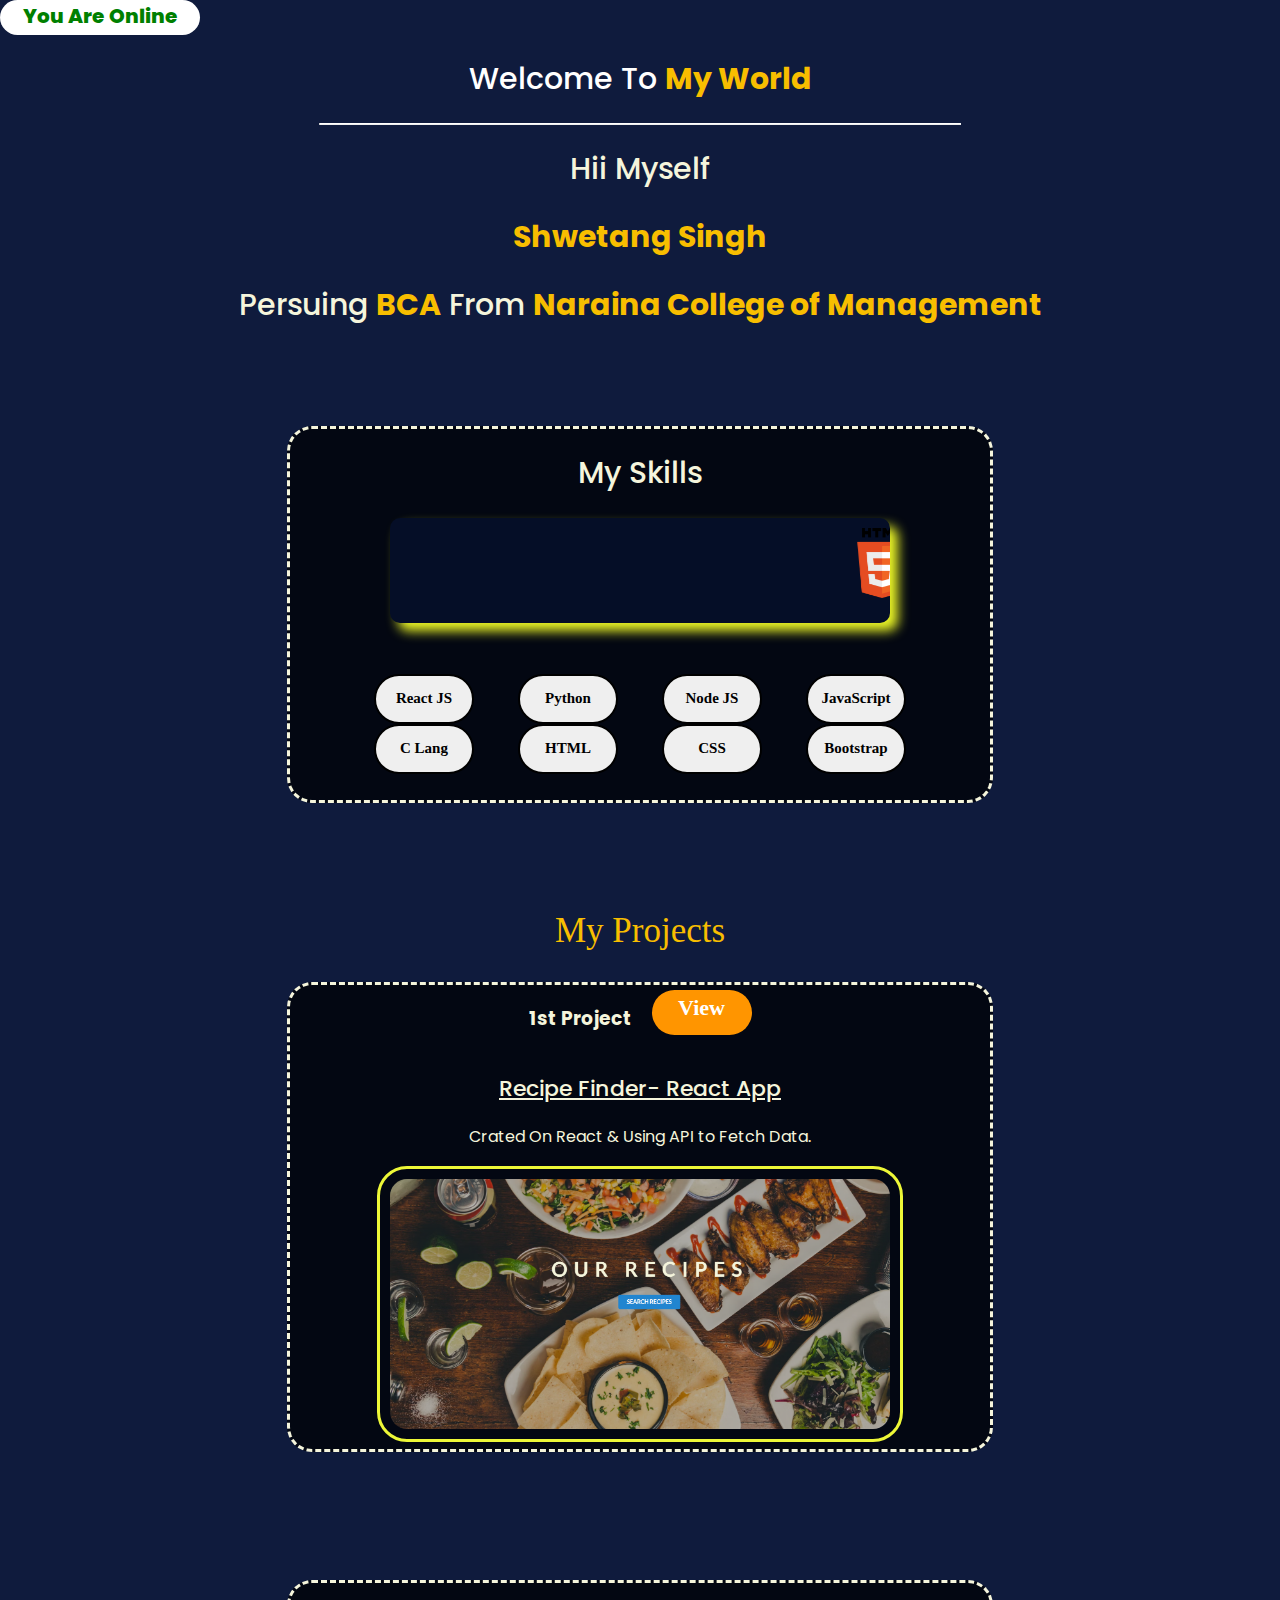
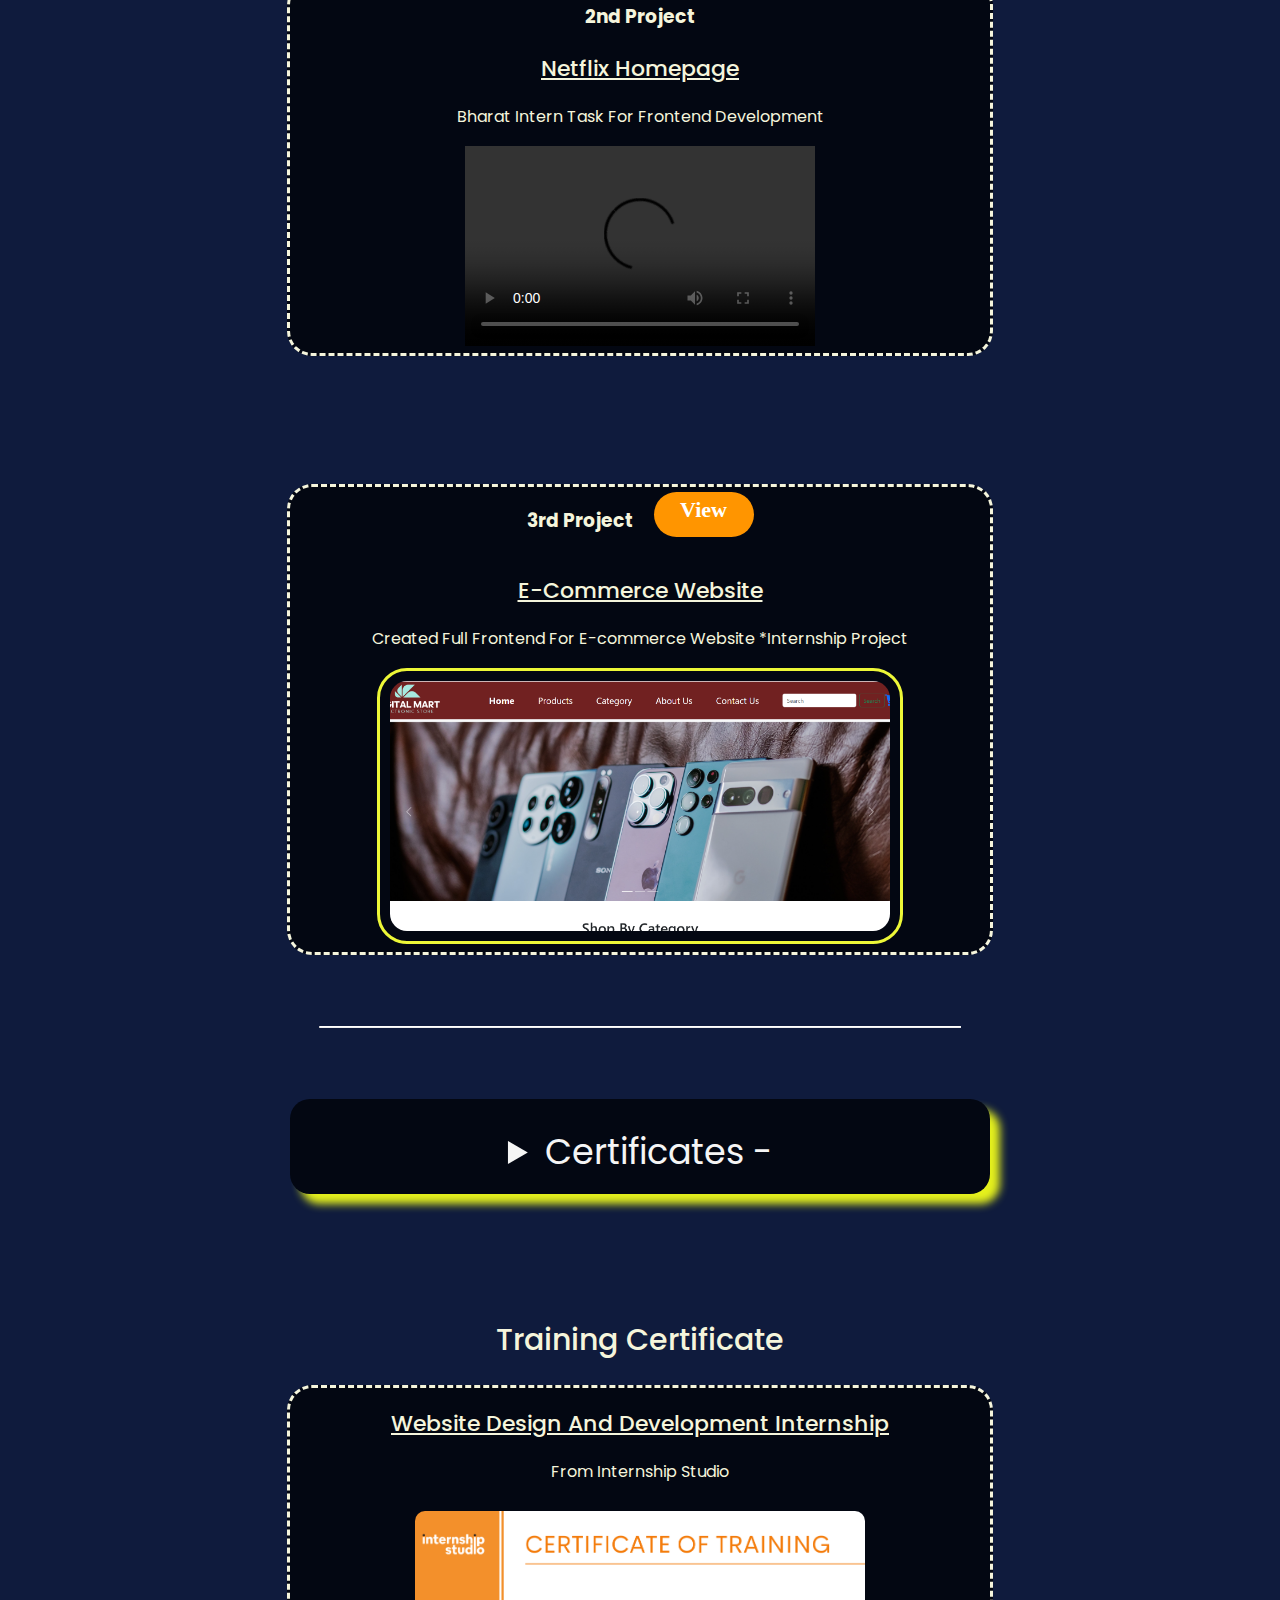
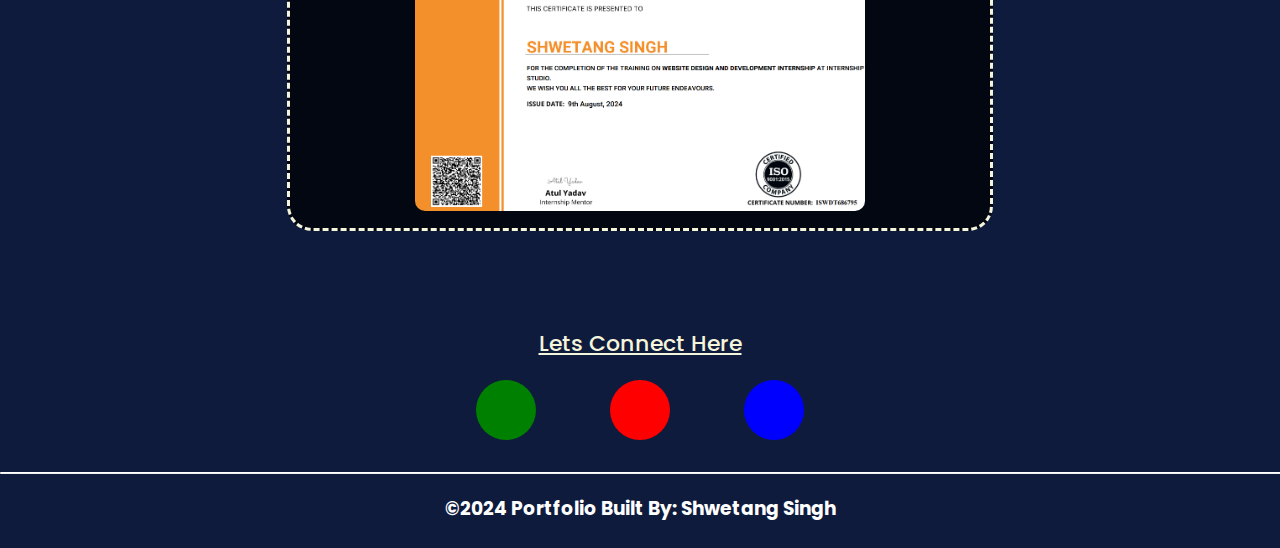
==== commit 18d39d65: "Update index.html" ====
--- a/index.html
+++ b/index.html
@@ -69,8 +69,8 @@
              <br><br><br><br><br>
             <section class="sec">
              <div class="container">   <h3>3rd   Project</h3> <a href="https://e-commerce-design-blond.vercel.app/" <button class="b">View</button></a> </div>
-                <h2>Personal Portfolio</h2>
-                <p> Created By Using Html5 & CSS3   Project Is live & Hosted On Vercel</p>
+                <h2>E-Commerce Website</h2>
+                <p> Created Full Frontend For E-commerce Website *Internship Project</p>
                 <img src="/Screenshot (756).png" class="jp"></section>
            <br><br> <hr>
             <br><br>
--- a/style.css
+++ b/style.css
@@ -14,7 +14,7 @@
 h1,h2{
    font-weight: 500;
    font-family: poppins;
-   font-size: 40px;
+   font-size: 30px;
 }
 p,a{
    color:beige;
@@ -58,11 +58,16 @@
 .email-icon{
    background-color: red;
 }
+.email1-icon{
+   background-color: green;
+}
 .ink-icon{
    background-color: blue;
    
 }
-
+.container{
+   display: inline-flex;
+}
 
 footer{
    
@@ -78,6 +83,30 @@
    text-align: center;
    
 
+}
+button{
+   width: 100px;
+   height: 50px;
+   border-radius: 25px;
+   margin-inline: 20px;
+   font-family: cursive;
+   font-size: 15px;
+   font-weight: bolder;
+   border-style: solid;
+}
+.b, a{
+   width: 100px;
+   height: 45px;
+   border-radius: 25px;
+   margin-inline-start: 20px;
+   font-family: cursive;
+   font-size: 22px;
+   font-weight: bolder;
+   
+   background-color: rgb(255, 149, 0);
+   color: white;
+   text-decoration: none;
+   text-align: center;
 }
 .box{
     width: 100%;
@@ -97,41 +126,57 @@
       object-fit: cover;
    }
 .purple{
-   color: rgb(37, 46, 222);
-   
-   font-size: 40px;
+   color: #f8be00;
+   
+   font-size: 30px;
    font-weight: 700;
    font-style: poppins;
 }
-
+.h, a{
+   color: #f8be00;
+   font-size: 35px;
+   font-family: cursive;
+   text-decoration: none;
+}
+h2{
+   font-size: 22px;
+   text-decoration: underline;
+}
 
 .sec{
    
    width: 100%;
-   max-width: 600px;
+   max-width: 700px;
    border-style: dashed;
-   border-radius: 10px;
-   
+   border-radius: 25px;
+   
+   
+}
+h3{
+   font-family: Poppins;
 }
 section{
    width: 100%;
-   max-width: 600px;
+   max-width: 700px;
    border-style: dashed;
-   border-radius: 10px;
+   border-radius: 25px;
    background-color: #030712;
 }
 
 details{
-max-width: 600px;
+max-width: 700px;
 width: 100%;
 background:#030712;
 box-shadow: 10px 10px 8px rgba(240, 252, 27, 0.954);
 color: whitesmoke;
-border-radius: 10px;
+border-radius: 20px;
 
 }
 summary{
-font-size: 25px;
+font-size: 35px;
+height: 70px;
+padding-top: 25px;
+
 }
 summary:hover{
 background: rgb(243, 243, 242);
@@ -141,8 +186,8 @@
 }
 
 .jp{
-height: 300px;
-width: 400px;
+height: 250px;
+width: 500px;
 border-radius: 30px;
 border-style: solid;
 border-color: #030712;
@@ -166,6 +211,11 @@
 width:450px;
 border-radius: 20px;
 }
+.cer{
+   height:550px;
+   width:450px;
+   border-radius: 20px;
+   }
 .online {
 font-size: 20px;
 background-color: white;
@@ -231,7 +281,7 @@
    }
    .box{
        width: 100%;
-       max-width: 500px;
+       max-width:300px;
        background: white;
        border-radius: 10px;
        background: #050e27;
@@ -246,13 +296,7 @@
          
          object-fit: cover;
       }
-   .purple{
-      color: rgb(47, 11, 145);
-      
-      font-size: 40px;
-      font-weight: 700;
-      font-style: poppins;
-   }
+ 
    
   
 
@@ -275,6 +319,15 @@
    border-radius: 10px;
    
   }
+  h1,h2{
+   font-weight: 500;
+   font-family: poppins;
+   font-size: 20px;
+}
+.purple{
+   font-size: 20px;
+   color: #f8be00;
+}
  
   .jp{
    height: 200px;
@@ -304,6 +357,11 @@
   }
   .ce{
    height:200px;
+   width:280px;
+   border-radius: 20px;
+  }
+  .cer{
+   height:400px;
    width:280px;
    border-radius: 20px;
   }
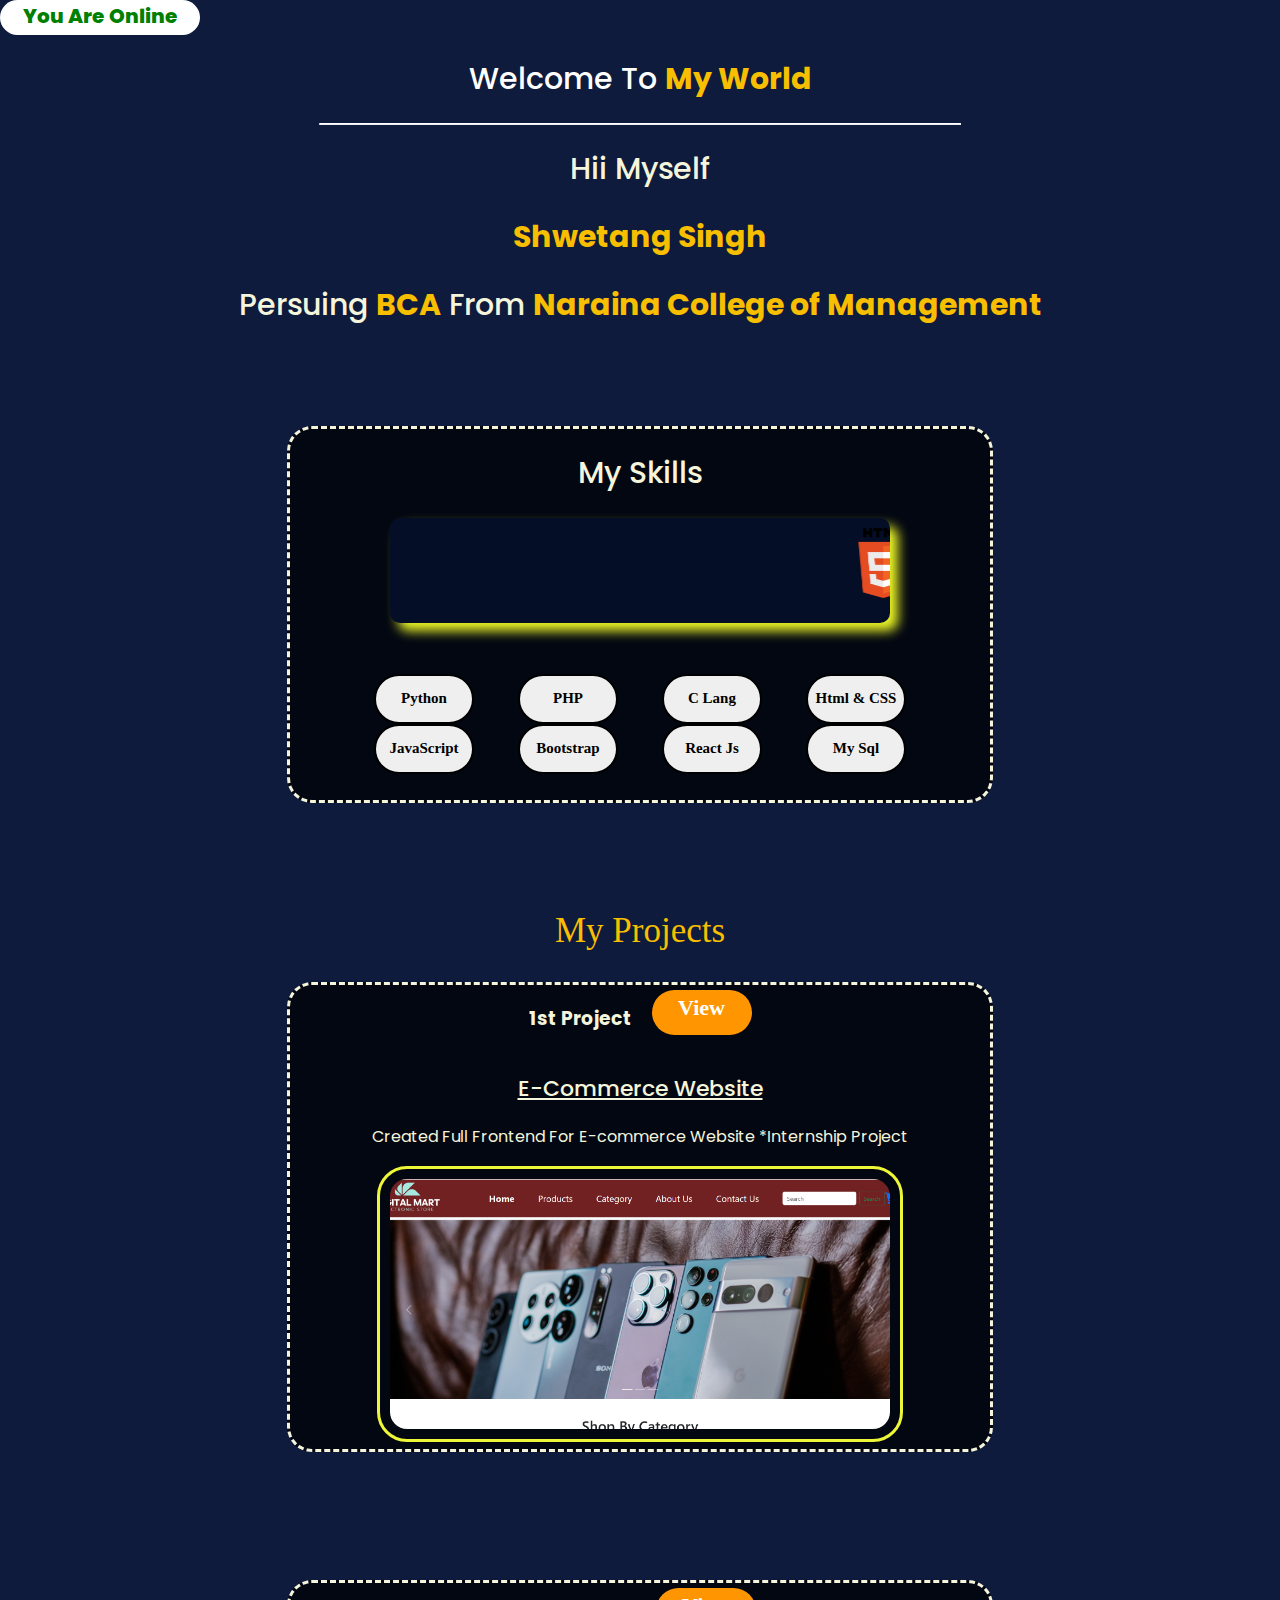
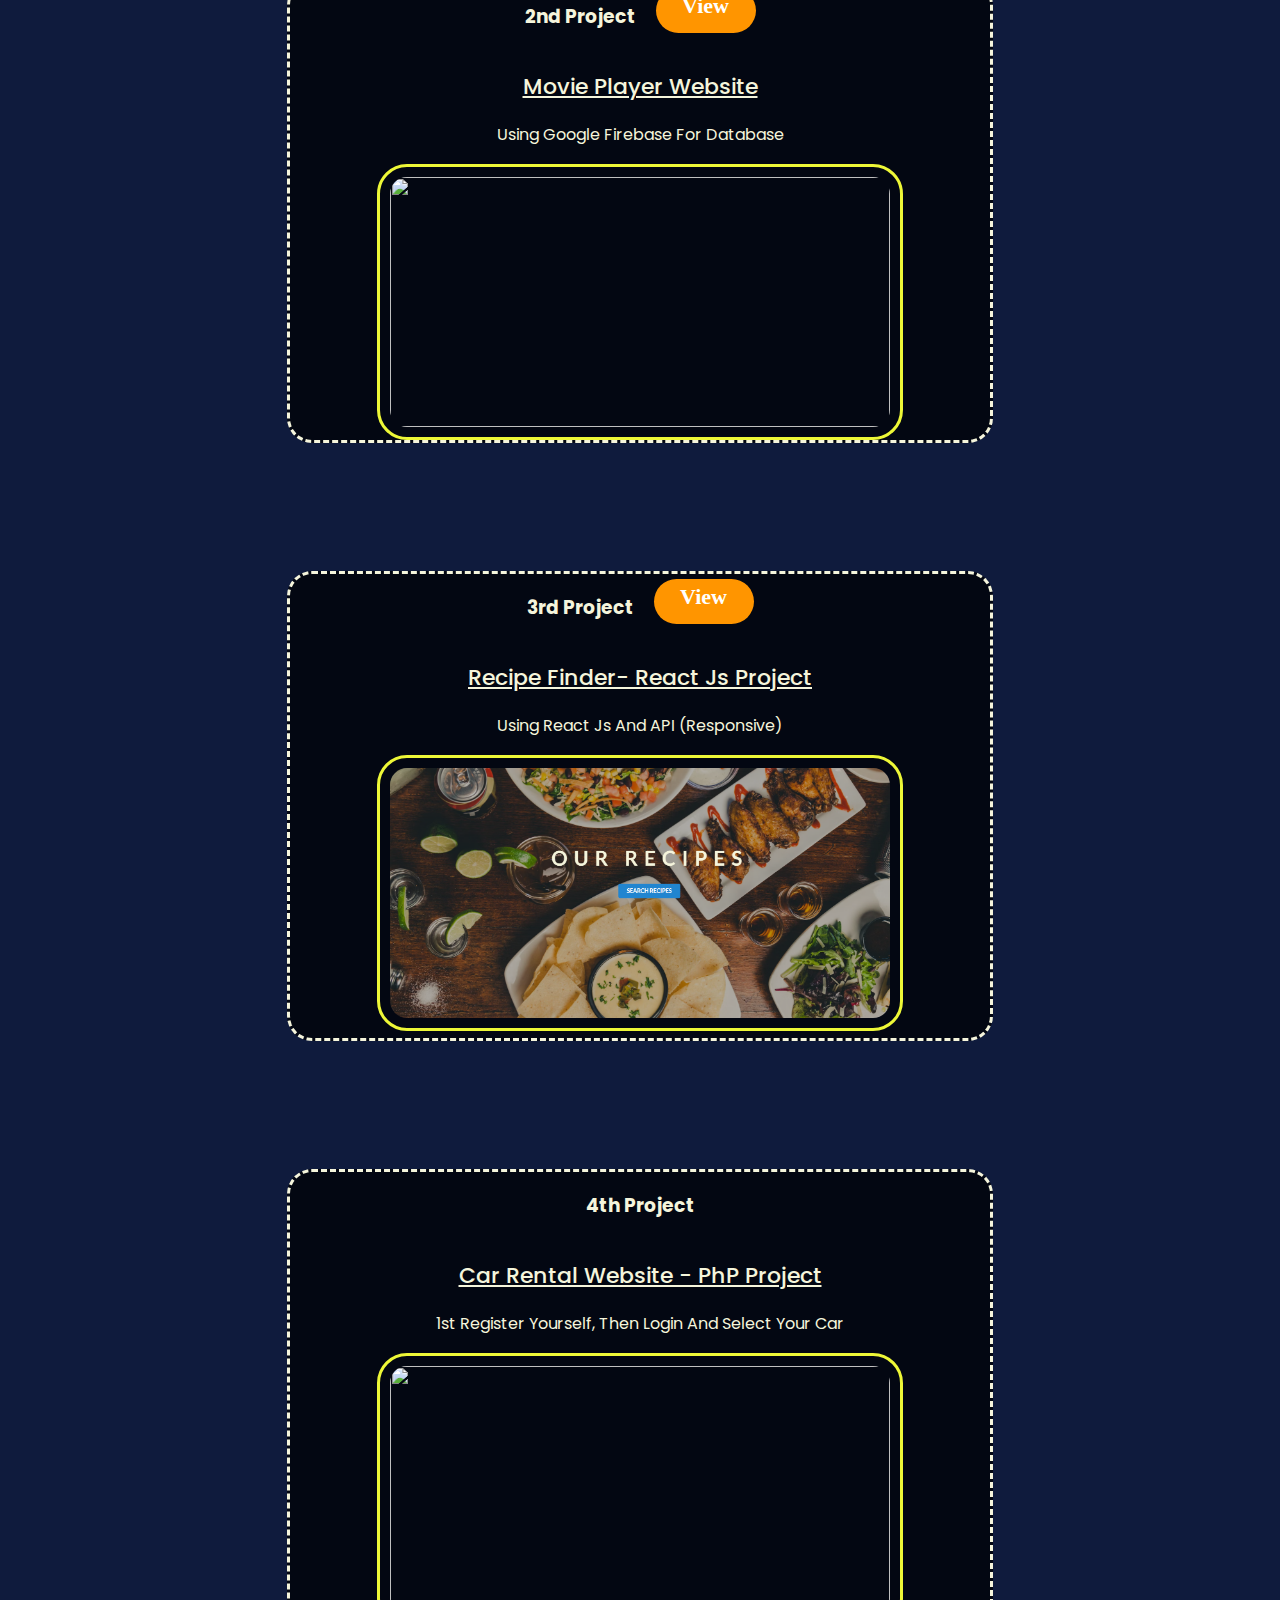
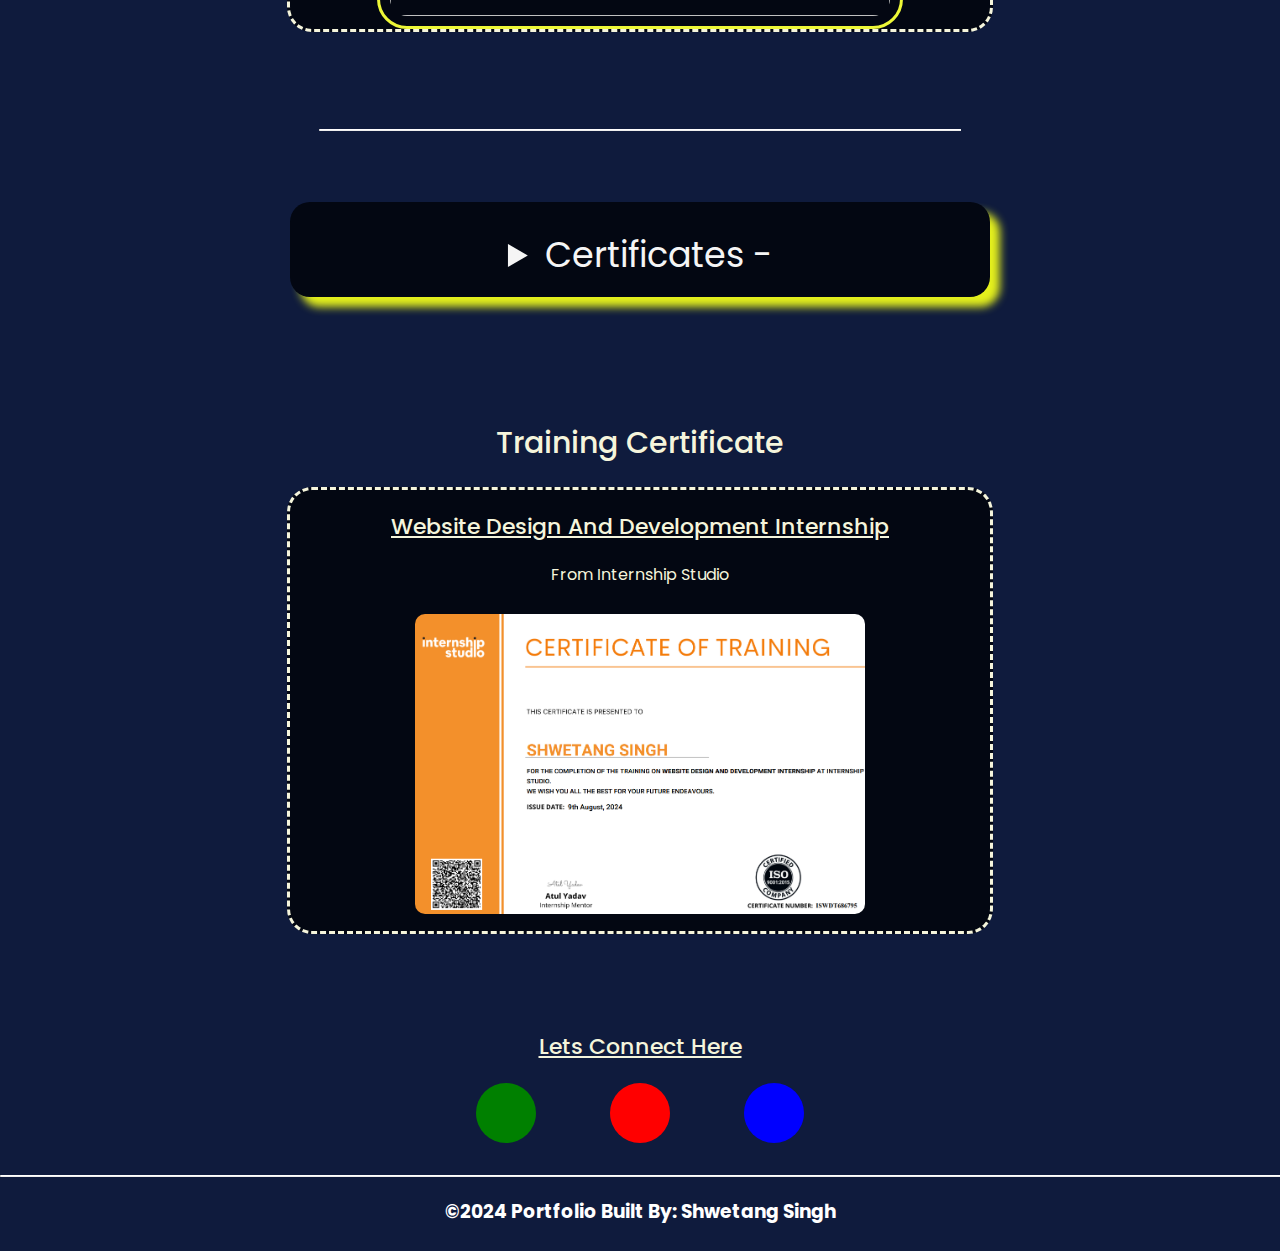
==== commit 3f369a5d: "Update index.html" ====
--- a/index.html
+++ b/index.html
@@ -48,31 +48,37 @@
                 </div>
 
                 <br><br>
-                <button>React JS</button> <button>Python</button> <button>Node JS</button> <button>JavaScript</button> <button>C Lang</button> <button>HTML</button>   <button>CSS</button> <button>Bootstrap</button>  
+                <button>Python</button> <button>PHP</button> <button>C Lang</button> <button>Html & CSS</button> <button>JavaScript</button> <button>Bootstrap</button>   <button>React Js</button> <button>My Sql</button>  
                <br><br>
             </section><br><br><br>
           <div>
             <h1 class="h">My Projects</h1></div>
-              <section class="sec">
-               <div class="container"> <h3>1st   Project</h3> <a href="https://hrsrecipefinder.netlify.app/" <button class="b">View</button></a> </div>
-                <h2>Recipe Finder- React App</h2>
-                <p>Crated On React & Using API to Fetch Data.</p>
-                <img src="/Screenshot (216).png" class="jp"></section>
-            <br><br><br><br><br>
-              <section class="sec">
-                <h3>2nd   Project</h3>
-                <h2>Netflix Homepage</h2>
-                <p>Bharat Intern Task For Frontend Development</p>
-                <video width="350" height="200" controls>
-                    <source src="/Netflix Homepage - Personal - Microsoft​ Edge Beta 2024-03-08 19-28-49 - Trim.mp4" type="video/mp4">
-                </video></section>
+             
+            <section class="sec">
+                <div class="container">   <h3>1st Project</h3> <a href="https://e-commerce-design-blond.vercel.app/" <button class="b">View</button></a> </div>
+                   <h2>E-Commerce Website</h2>
+                   <p> Created Full Frontend For E-commerce Website *Internship Project</p>
+                   <img src="/Screenshot (756).png" class="jp"></section>
              <br><br><br><br><br>
-            <section class="sec">
-             <div class="container">   <h3>3rd   Project</h3> <a href="https://e-commerce-design-blond.vercel.app/" <button class="b">View</button></a> </div>
-                <h2>E-Commerce Website</h2>
-                <p> Created Full Frontend For E-commerce Website *Internship Project</p>
-                <img src="/Screenshot (756).png" class="jp"></section>
-           <br><br> <hr>
+             <section class="sec">
+                <div class="container"> <h3>2nd   Project</h3> <a href="https://play-now-pearl.vercel.app/" <button class="b">View</button></a> </div>
+                 <h2>Movie Player Website</h2>
+                 <p>Using Google Firebase For Database</p>
+                 <img src="movie.png" class="jp"></section>
+             <br><br><br><br><br>
+             <section class="sec">
+                <div class="container">   <h3>3rd   Project</h3> <a href="https://hrsrecipefinder.netlify.app/" <button class="b">View</button></a> </div>
+                   <h2>Recipe Finder- React Js Project</h2>
+                   <p> Using React Js And API (Responsive)</p>
+                   <img src="/Screenshot (216).png" class="jp"></section>
+             <br><br><br><br><br>
+             <section class="sec">
+                <div class="container">   <h3>4th   Project </h3>  </div>
+                   <h2>Car Rental Website - PhP Project</h2>
+                   <p> 1st Register Yourself, Then Login And Select Your Car</p>
+                   <img src="/php.png" class="jp"></section>
+             <br><br><br>
+                 <hr>
             <br><br>
             <!-- flip card code -->
             <details>
@@ -99,7 +105,7 @@
             <div>
                 <h2>Lets Connect Here</h2>
                 <a  href="https://wa.link/3q9kqi" class="linkIcon email1-icon"><i class="fa-brands fa-whatsapp"></i></a>
-                <a  href="mailto:harshsingh24630@gmail.com" class="linkIcon email-icon" ><i class="fa-regular fa-envelope"></i></a>
+                <a  href="mailto:dev.shwetang@gmail.com" class="linkIcon email-icon" ><i class="fa-regular fa-envelope"></i></a>
                     <a  href="https://www.linkedin.com/in/shwetang-singh-13a51b200/" class="linkIcon ink-icon"><i class="fa-brands fa-linkedin"></i></a>
             </div>
                
